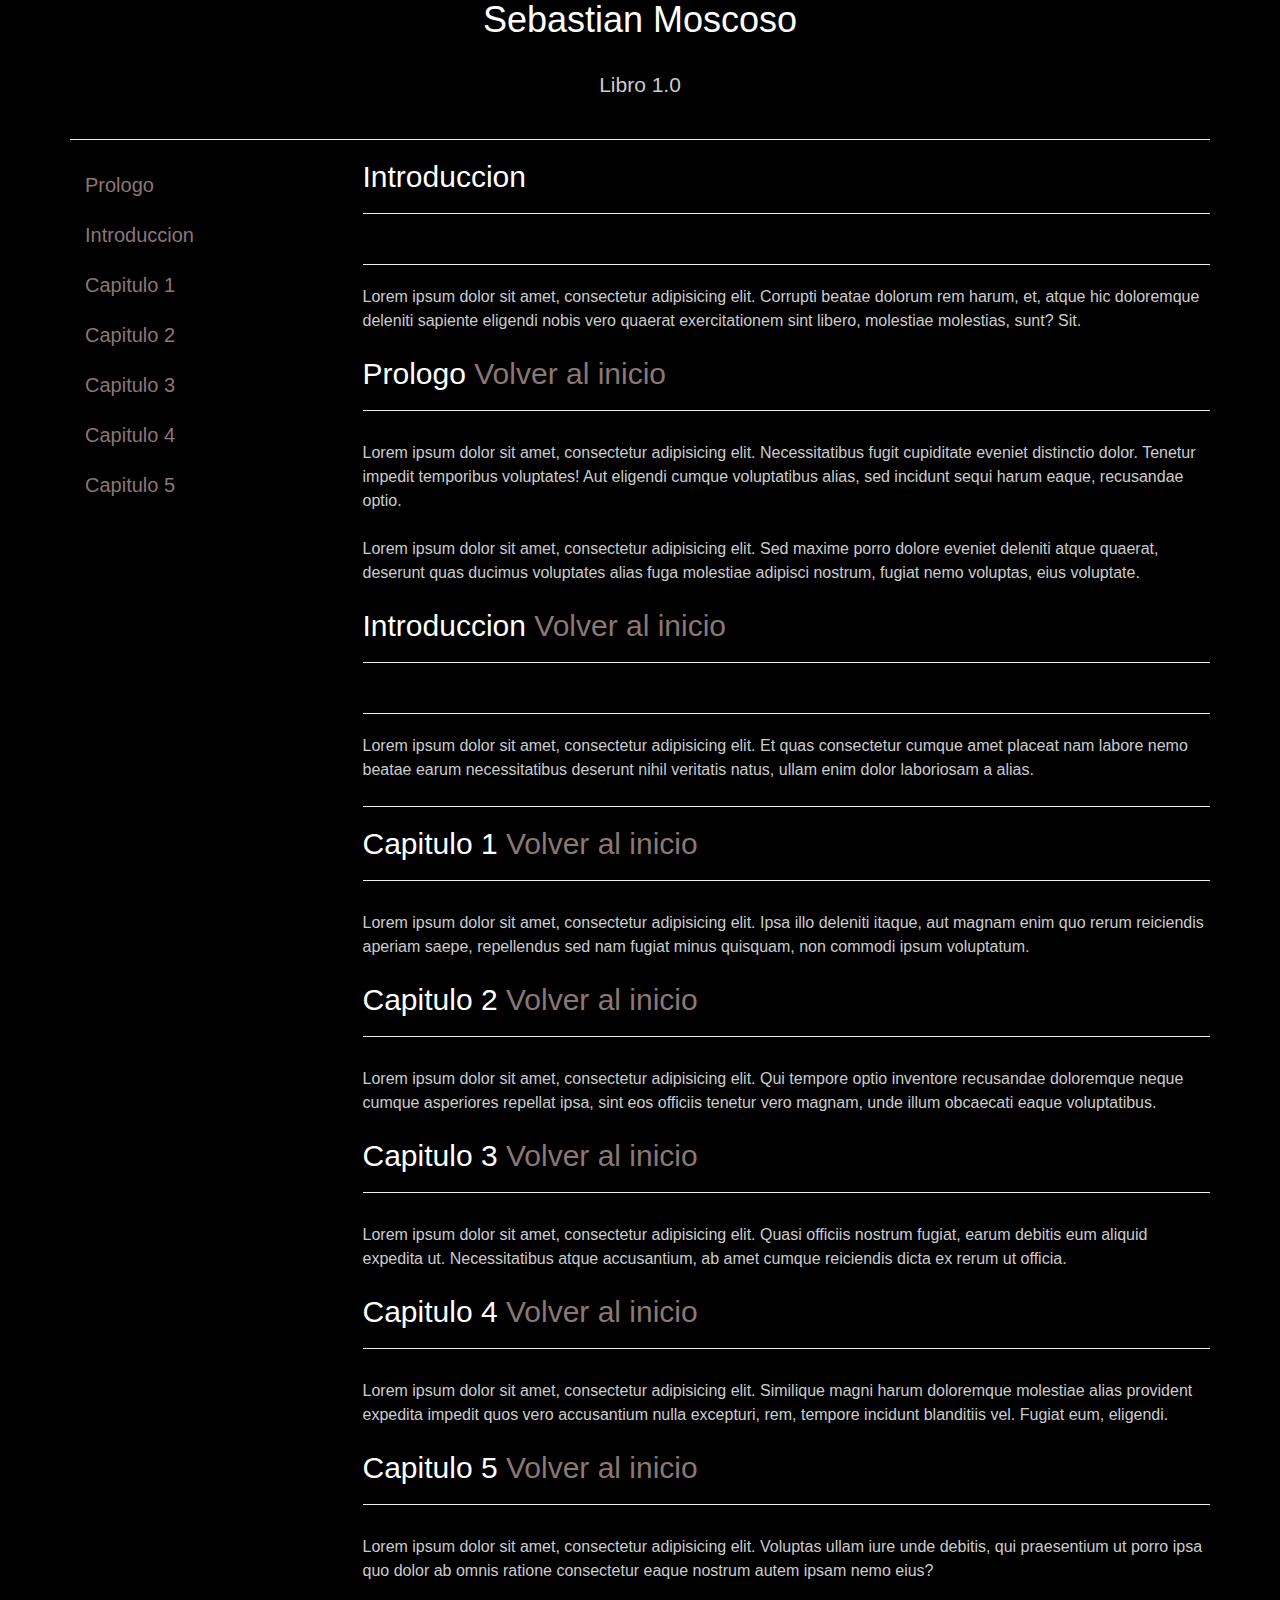
==== book.html @ 5ae40510 "change color" ====
<!DOCTYPE html>
<html lang="en">
<head>
    <meta charset="utf-8">
    <meta http-equiv="X-UA-Compatible" content="IE=edge">
    <meta name="viewport" content="width=device-width, initial-scale=1, maximum-scale=1">
    <meta name="description" content="">
    <meta name="author" content="">
    <meta name="keywords" content="">

    <title>Libro</title>

    <link rel="stylesheet" type="text/css" href="fonts/font-awesome-4.3.0/css/font-awesome.min.css">
    <link rel="stylesheet" type="text/css" href="css/stroke.css">
    <link rel="stylesheet" type="text/css" href="css/bootstrap.css">
    <link rel="stylesheet" type="text/css" href="css/animate.css">
    <link rel="stylesheet" type="text/css" href="css/prettyPhoto.css">
    <link rel="stylesheet" type="text/css" href="css/style.css">

    <link rel="stylesheet" type="text/css" href="js/syntax-highlighter/styles/shCore.css" media="all">
    <link rel="stylesheet" type="text/css" href="js/syntax-highlighter/styles/shThemeRDark.css" media="all">
    <link rel="stylesheet" type="text/css" href="css/custom.css">
</head>

<body>

    <div id="wrapper">

        <div class="container">

            <section id="top" class="section docs-heading">

                <div class="row">
                    <div class="col-md-12">
                        <div class="big-title text-center">
                            <h1>Sebastian Moscoso</h1>
                            <p class="lead">Libro 1.0</p>
                        </div>
                        <!-- end title -->
                    </div>
                    <!-- end 12 -->
                </div>
                <!-- end row -->

                <hr>

            </section>
            <!-- end section -->

            <div class="row">

                <div class="col-md-3">
                    <nav class="docs-sidebar" data-spy="affix" data-offset-top="300" data-offset-bottom="200" role="navigation">
                        <ul class="nav">
                            <li><a href="#line1">Prologo</a></li>
                            <li><a href="#line2">Introduccion</a></li>
                            <li><a href="#line3">Capitulo 1</a></li>
                            <li><a href="#line4">Capitulo 2</a></li>
                            <li><a href="#line5">Capitulo 3</a></li>
                            <li><a href="#line6">Capitulo 4</a></li>
                            <li><a href="#line7">Capitulo 5</a></li>
                        </ul>
                    </nav >
                </div>
                <div class="col-md-9">
                    <section class="welcome">

                        <div class="row">
                            <div class="col-md-12 left-align">
                                <h2 class="dark-text">Introduccion<hr></h2>
                                <div class="row">

                                    <div class="col-md-12 full">
                                        <hr>
                                        <div>
                                            <p>Lorem ipsum dolor sit amet, consectetur adipisicing elit. Corrupti beatae dolorum rem harum, et, atque hic doloremque deleniti sapiente eligendi nobis vero quaerat exercitationem sint libero, molestiae molestias, sunt? Sit.</p>
                                        </div>
                                    </div>

                                </div>
                                <!-- end row -->
                            </div>
                        </div>
                    </section>

                    <section id="line1" class="section">

                        <div class="row">
                            <div class="col-md-12 left-align">
                                <h2 class="dark-text">Prologo <a href="#top">Volver al inicio</a><hr></h2>
                            </div>
                            <!-- end col -->
                        </div>
                        <!-- end row -->

                        <div class="row">
                            <div class="col-md-12">
                                <p>Lorem ipsum dolor sit amet, consectetur adipisicing elit. Necessitatibus fugit cupiditate eveniet distinctio dolor. Tenetur impedit temporibus voluptates! Aut eligendi cumque voluptatibus alias, sed incidunt sequi harum eaque, recusandae optio.</p>
                                <p>Lorem ipsum dolor sit amet, consectetur adipisicing elit. Sed maxime porro dolore eveniet deleniti atque quaerat, deserunt quas ducimus voluptates alias fuga molestiae adipisci nostrum, fugiat nemo voluptas, eius voluptate.</p>
                            </div>
                        <!-- end row -->

                    </section>
                    <!-- end section -->

                    <section id="line2" class="section">

                        <div class="row">
                            <div class="col-md-12 left-align">
                                <h2 class="dark-text">Introduccion <a href="#top">Volver al inicio</a><hr></h2>
                            </div>
                            <!-- end col -->
                        </div>
                        <!-- end row -->

                        <hr>

                        <p>Lorem ipsum dolor sit amet, consectetur adipisicing elit. Et quas consectetur cumque amet placeat nam labore nemo beatae earum necessitatibus deserunt nihil veritatis natus, ullam enim dolor laboriosam a alias.</p>
                        <hr>

                    </section>
                    <!-- end section -->

                    <section id="line3" class="section">

                        <div class="row">
                            <div class="col-md-12 left-align">
                                <h2 class="dark-text">Capitulo 1 <a href="#top">Volver al inicio</a><hr></h2>
                            </div>
                            <!-- end col -->
                        </div>
                        <!-- end row -->

                        <p>Lorem ipsum dolor sit amet, consectetur adipisicing elit. Ipsa illo deleniti itaque, aut magnam enim quo rerum reiciendis aperiam saepe, repellendus sed nam fugiat minus quisquam, non commodi ipsum voluptatum.</p>

                    </section>
                    <!-- end section -->

                    <section id="line4" class="section">

                        <div class="row">
                            <div class="col-md-12 left-align">
                                <h2 class="dark-text">Capitulo 2 <a href="#top">Volver al inicio</a><hr></h2>
                            </div>
                            <!-- end col -->
                        </div>
                        <!-- end row -->

                        <p>Lorem ipsum dolor sit amet, consectetur adipisicing elit. Qui tempore optio inventore recusandae doloremque neque cumque asperiores repellat ipsa, sint eos officiis tenetur vero magnam, unde illum obcaecati eaque voluptatibus.</p>
                        <!-- end row -->

                    </section>
                    <!-- end section -->

                    <section id="line5" class="section">

                        <div class="row">
                            <div class="col-md-12 left-align">
                                <h2 class="dark-text">Capitulo 3 <a href="#top">Volver al inicio</a><hr></h2>
                            </div>
                            <!-- end col -->
                        </div>
                        <!-- end row -->

                        <p>Lorem ipsum dolor sit amet, consectetur adipisicing elit. Quasi officiis nostrum fugiat, earum debitis eum aliquid expedita ut. Necessitatibus atque accusantium, ab amet cumque reiciendis dicta ex rerum ut officia.</p>
                        <!-- end row -->

                    </section>
                    <!-- end section -->

                    <section id="line6" class="section">

                        <div class="row">
                            <div class="col-md-12 left-align">
                                <h2 class="dark-text">Capitulo 4 <a href="#top">Volver al inicio</a><hr></h2>
                            </div>
                            <!-- end col -->
                        </div>
                        <!-- end row -->
                        <p>Lorem ipsum dolor sit amet, consectetur adipisicing elit. Similique magni harum doloremque molestiae alias provident expedita impedit quos vero accusantium nulla excepturi, rem, tempore incidunt blanditiis vel. Fugiat eum, eligendi.</p>

                    </section>
                    <!-- end section -->

                    <section id="line7" class="section">

                        <div class="row">
                            <div class="col-md-12 left-align">
                                <h2 class="dark-text">Capitulo 5 <a href="#top">Volver al inicio</a><hr></h2>
                            </div>
                            <!-- end col -->
                        </div>
                        <!-- end row -->

                        <p>Lorem ipsum dolor sit amet, consectetur adipisicing elit. Voluptas ullam iure unde debitis, qui praesentium ut porro ipsa quo dolor ab omnis ratione consectetur eaque nostrum autem ipsam nemo eius?</p>
                        <!-- end row -->

                    </section>
                    <!-- end section -->
                </div>
                <!-- // end .col -->

            </div>
            <!-- // end .row -->

        </div>
        <!-- // end container -->

    </div>
    <!-- end wrapper -->

    <script src="js/jquery.min.js"></script>
    <script src="js/bootstrap.min.js"></script>
    <script src="js/retina.js"></script>
    <script src="js/jquery.fitvids.js"></script>
    <script src="js/wow.js"></script>
    <script src="js/jquery.prettyPhoto.js"></script>

    <!-- CUSTOM PLUGINS -->
    <script src="js/custom.js"></script>
    <script src="js/main.js"></script>

    <script src="js/syntax-highlighter/scripts/shCore.js"></script>
    <script src="js/syntax-highlighter/scripts/shBrushXml.js"></script>
    <script src="js/syntax-highlighter/scripts/shBrushCss.js"></script>
    <script src="js/syntax-highlighter/scripts/shBrushJScript.js"></script>

</body>

</html>
---- css/style.css ----
@font-face {
  font-family: 'icomoon';
  src: url("../fonts/icomoon/icomoon.eot?srf3rx");
  src: url("../fonts/icomoon/icomoon.eot?srf3rx#iefix") format("embedded-opentype"), url("../fonts/icomoon/icomoon.ttf?srf3rx") format("truetype"), url("../fonts/icomoon/icomoon.woff?srf3rx") format("woff"), url("../fonts/icomoon/icomoon.svg?srf3rx#icomoon") format("svg");
  font-weight: normal;
  font-style: normal;
}
/* =======================================================
*
* 	Template Style 
*	Edit this section
*
* ======================================================= */
body {
  font-family: "Inconsolata", Arial, sans-serif;
  font-weight: 300;
  font-size: 20px;
  line-height: 1.5;
  color: #cccccc;
  background: #000;
  height: 100%;
  position: relative;
}

a {
  color: #8C7676;
  -webkit-transition: 0.5s;
  -o-transition: 0.5s;
  transition: 0.5s;
}
a:hover, a:active, a:focus {
  color: #8C7676;
  outline: none;
}

p {
  margin-bottom: 1.5em;
  font-size: 16px;
}

h1, h2, h3, h4, h5, h6 {
  color: #fff;
  font-family: "Inconsolata", Arial, sans-serif;
  font-weight: 400;
  margin: 0 0 30px 0;
}

::-webkit-selection {
  color: #fff;
  background: #8C7676;
}

::-moz-selection {
  color: #fff;
  background: #8C7676;
}

::selection {
  color: #fff;
  background: #8C7676;
}

.navbar-collapse {
  border: none !important;
}

#fh5co-header {
  position: absolute;
  z-index: 999999;
  width: 100%;
  opacity: 1;
  top: 0;
  float: left;
}
#fh5co-header .navbar {
  padding-bottom: 0;
  margin-bottom: 0;
  display: table;
}
#fh5co-header #navbar {
  display: table-cell;
  vertical-align: middle;
}
#fh5co-header #navbar li {
  width: 16px;
  height: 16px;
  display: block !important;
  margin: 15px 0;
  clear: both;
  -webkit-border-radius: 50%;
  -moz-border-radius: 50%;
  -ms-border-radius: 50%;
  border-radius: 50%;
}
@media screen and (max-width: 768px) {
  #fh5co-header #navbar li {
    margin-left: 10px !important;
  }
}
#fh5co-header #navbar li a {
  font-family: "Inconsolata", Arial, sans-serif;
  background: rgba(255, 255, 255, 0.2);
  position: relative;
  font-size: 16px;
  font-weight: 400;
  margin: 0 auto;
  width: 12px;
  height: 12px !important;
  text-indent: -999999px;
  padding: 0;
  -webkit-border-radius: 50%;
  -moz-border-radius: 50%;
  -ms-border-radius: 50%;
  border-radius: 50%;
}
#fh5co-header #navbar li a span {
  position: relative;
  display: block;
  padding-bottom: 2px;
}
#fh5co-header #navbar li a:hover {
  color: #000;
}
#fh5co-header #navbar li a:hover span:before {
  visibility: visible;
  -webkit-transform: scaleX(1);
  -moz-transform: scaleX(1);
  -ms-transform: scaleX(1);
  -o-transform: scaleX(1);
  transform: scaleX(1);
}
#fh5co-header #navbar li.active {
  width: 16px;
  height: 16px;
  background: #fff;
}
#fh5co-header #navbar li.active a {
  background: #000;
  background: none;
}
@media screen and (max-width: 480px) {
  #fh5co-header #navbar li.active a {
    color: #8C7676;
  }
}
#fh5co-header .navbar-brand {
  float: left;
  display: block;
  font-size: 24px;
  font-weight: 700;
  padding-left: 28px;
  color: #535659;
  text-transform: uppercase;
  letter-spacing: 3px;
  position: relative;
}
#fh5co-header .navbar-brand:after, #fh5co-header .navbar-brand:before {
  content: "";
  position: absolute;
  display: block;
  width: 24px;
  height: 24px;
  left: -12px;
  margin-left: 0px;
  bottom: 16px;
  -webkit-border-radius: 50%;
  -moz-border-radius: 50%;
  -ms-border-radius: 50%;
  border-radius: 50%;
}
#fh5co-header .navbar-brand:before {
  left: 0px;
  background: rgba(140, 118, 118, 0.8);
}
#fh5co-header .navbar-brand > span {
  color: #8C7676;
}
@media screen and (max-width: 992px) {
  #fh5co-header .navbar-brand {
    padding-left: 55px !important;
    padding-right: 0 !important;
  }
  #fh5co-header .navbar-brand:after, #fh5co-header .navbar-brand:before {
    margin-left: 25px;
  }
}
#fh5co-header.navbar-fixed-top {
  position: fixed !important;
  -webkit-box-shadow: 0 0 9px 0 rgba(0, 0, 0, 0.1);
  -moz-box-shadow: 0 0 9px 0 rgba(0, 0, 0, 0.1);
  -ms-box-shadow: 0 0 9px 0 rgba(0, 0, 0, 0.1);
  box-shadow: 0 0 9px 0 rgba(0, 0, 0, 0.1);
  margin-top: 0px;
  top: 0;
}
#fh5co-header.navbar-fixed-top .navbar-brand {
  color: #535659;
}
#fh5co-header.navbar-fixed-top #navbar li a {
  -webkit-transition: 0.3s;
  -o-transition: 0.3s;
  transition: 0.3s;
}
#fh5co-header.navbar-fixed-top #navbar li a:hover {
  color: #8C7676;
}
@media screen and (max-width: 992px) {
  #fh5co-header.navbar-fixed-top #navbar li a {
    font-size: 20px;
  }
}
#fh5co-header.navbar-fixed-top #navbar li.active a {
  color: #8C7676 !important;
}
@media screen and (max-width: 768px) {
  #fh5co-header.navbar-fixed-top #navbar li.active a {
    color: #8C7676 !important;
  }
}
#fh5co-header.navbar-fixed-top #navbar li.active a span:before {
  visibility: visible;
  -webkit-transform: scaleX(1);
  transform: scaleX(1);
  background-color: #8C7676;
}
@media screen and (max-width: 768px) {
  #fh5co-header.navbar-fixed-top #navbar li.active a span:before {
    background-color: transparent;
  }
}
#fh5co-header .navbar-default {
  border: transparent;
  background: transparent;
  margin: 0;
  padding-left: 50px;
  padding-right: 50px;
  -webkit-border-radius: 0px;
  -moz-border-radius: 0px;
  -ms-border-radius: 0px;
  border-radius: 0px;
}
@media screen and (max-width: 768px) {
  #fh5co-header .navbar-default {
    margin-top: 0px;
    padding-right: 0px;
    padding-left: 0px;
  }
}

#fh5co-home {
  background-color: transparent;
  background-size: cover;
  position: relative;
  width: 100%;
  color: #fff;
}
@media screen and (max-width: 480px) {
  #fh5co-home {
    background-position: center center;
    background-attachment: initial;
  }
}
#fh5co-home a {
  color: rgba(255, 255, 255, 0.8) !important;
  text-decoration: underline;
}
#fh5co-home a:hover {
  color: #fff;
  text-decoration: none;
}
#fh5co-home .gradient {
  position: absolute;
  top: 0;
  bottom: 0;
  left: 0;
  right: 0;
  z-index: 2;
  background: rgba(0, 0, 0, 0.3);
}
#fh5co-home, #fh5co-home .text-wrap {
  height: 900px;
}
@media screen and (max-width: 768px) {
  #fh5co-home, #fh5co-home .text-wrap {
    height: 500px;
  }
}
#fh5co-home .text-wrap {
  display: table;
  width: 100%;
  position: relative;
  z-index: 4;
}
#fh5co-home .text-inner {
  display: table-cell;
  vertical-align: middle;
}
#fh5co-home .text-inner h1 {
  font-size: 60px;
  color: white;
  margin: 0 0 30px 0;
  font-weight: 700;
  line-height: 58px;
}
#fh5co-home .text-inner h1 span {
  color: #8C7676;
}
@media screen and (max-width: 768px) {
  #fh5co-home .text-inner h1 {
    font-size: 40px;
  }
}
#fh5co-home .text-inner h2 {
  font-size: 20px;
  line-height: 30px;
  font-weight: 300;
  color: rgba(255, 255, 255, 0.8);
  margin: 0 0 60px 0;
}

#fh5co-services,
#fh5co-explore,
#fh5co-team,
#fh5co-footer,
#fh5co-work,
#fh5co-counters,
#fh5co-pricing {
  padding: 8em 0;
}
@media screen and (max-width: 768px) {
  #fh5co-services,
  #fh5co-explore,
  #fh5co-team,
  #fh5co-footer,
  #fh5co-work,
  #fh5co-counters,
  #fh5co-pricing {
    padding: 3em 0;
  }
}

#fh5co-services {
  padding-bottom: 0;
}

.fh5co-explore {
  padding-bottom: 40px;
}

.fh5co-project .project-grid {
  width: 100%;
  height: 800px;
  background-size: cover;
  background-position: center center;
  position: relative;
  margin-bottom: 30px;
  display: table;
}
@media screen and (max-width: 768px) {
  .fh5co-project .project-grid {
    height: 400px;
  }
}
.fh5co-project .project-grid .desc {
  position: relative;
  display: table-cell;
  vertical-align: middle;
  width: 100%;
  height: 250px;
  background: rgba(0, 0, 0, 0.5);
  opacity: 0;
  -webkit-transition: 0.3s;
  -o-transition: 0.3s;
  transition: 0.3s;
}
@media screen and (max-width: 768px) {
  .fh5co-project .project-grid .desc {
    opacity: 1;
  }
}
.fh5co-project .project-grid .desc h3 {
  margin-bottom: 10px;
}
.fh5co-project .project-grid .desc h3 a {
  color: #fff;
}
.fh5co-project .project-grid .desc h3 a:hover, .fh5co-project .project-grid .desc h3 a:focus {
  text-decoration: none;
}
.fh5co-project .project-grid .desc span {
  font-size: 12px;
  text-transform: uppercase;
  color: rgba(255, 255, 255, 0.6);
  letter-spacing: 2px;
}
.fh5co-project .project-grid .desc p {
  padding: 0;
}
.fh5co-project .project-grid .desc p a {
  padding: 0;
  color: #fff;
}
.fh5co-project .project-grid .desc p a:hover, .fh5co-project .project-grid .desc p a:focus {
  text-decoration: none;
}
.fh5co-project .project-grid:hover .desc {
  opacity: 1;
}

.getting-started {
  background: #8C7676;
  display: -webkit-box;
  display: -moz-box;
  display: -ms-flexbox;
  display: -webkit-flex;
  display: flex;
  flex-wrap: wrap;
  -webkit-flex-wrap: wrap;
  -moz-flex-wrap: wrap;
}
.getting-started .getting-grid {
  background-size: cover;
  background-position: center center;
  position: relative;
  width: 100%;
  display: table;
}
.getting-started .getting-grid .desc {
  width: 50%;
  display: table-cell;
  vertical-align: middle;
  height: 400px;
  padding: 0 3em;
}
.getting-started h2 {
  color: #fff;
  margin-bottom: 10px;
}
.getting-started p {
  color: rgba(255, 255, 255, 0.8);
}

#fh5co-pricing .price-box {
  border: 2px solid rgba(255, 255, 255, 0.1);
  text-align: center;
  padding: 30px;
  -webkit-border-radius: 5px;
  -moz-border-radius: 5px;
  -ms-border-radius: 5px;
  border-radius: 5px;
  margin-bottom: 40px;
  position: relative;
}
#fh5co-pricing .price-box.popular {
  border: 2px solid #8C7676;
}
#fh5co-pricing .price-box.popular .popular-text {
  top: 0;
  left: 50%;
  margin-left: -65px;
  margin-top: -2em;
  position: absolute;
  padding: 4px 20px;
  background: #8C7676;
  color: #fff;
  -webkit-border-radius: 4px;
  -moz-border-radius: 4px;
  -ms-border-radius: 4px;
  border-radius: 4px;
}
#fh5co-pricing .price-box.popular .popular-text:after {
  content: "";
  position: absolute;
  top: 100%;
  left: 50%;
  margin-left: -10px;
  border-top: 10px solid black;
  border-top-color: #8C7676;
  border-left: 10px solid transparent;
  border-right: 10px solid transparent;
}
#fh5co-pricing .price-box hr {
  border: 1px solid #1a1a1a;
}
#fh5co-pricing .pricing-plan {
  margin: 0;
  padding: 0;
  font-size: 15px;
  letter-spacing: 2px;
  text-transform: uppercase;
  font-weight: 700;
}
#fh5co-pricing .price {
  font-size: 50px;
  color: #fff;
}
#fh5co-pricing .price .currency {
  font-size: 20px;
  top: -1.2em;
}
#fh5co-pricing .price small {
  font-size: 16px;
}
#fh5co-pricing .pricing-info {
  padding: 0;
  margin: 0 0 30px 0;
}
#fh5co-pricing .pricing-info li {
  padding: 0;
  margin: 0;
  list-style: none;
  text-align: center;
}

.core-features {
  display: -webkit-box;
  display: -moz-box;
  display: -ms-flexbox;
  display: -webkit-flex;
  display: flex;
  flex-wrap: wrap;
  -webkit-flex-wrap: wrap;
  -moz-flex-wrap: wrap;
  width: 100%;
}
.core-features .grid2 {
  width: 50%;
  background-size: cover;
  background-position: center center;
  position: relative;
}
@media screen and (max-width: 768px) {
  .core-features .grid2 {
    width: 100%;
  }
}
.core-features .grid2 .core-f {
  padding: 40px;
}
.core-features .grid2 .core-f h3 {
  margin-bottom: 10px;
}
.core-features .grid2 .core-f .core {
  margin-bottom: 2em;
}
.core-features .grid2 .core-f .core i {
  float: left;
  color: #8C7676;
  font-size: 28px;
}
.core-features .grid2 .core-f .core .fh5co-post {
  padding-left: 50px;
}

.fh5co-counters {
  padding: 3em 0;
  background-size: cover;
  background-attachment: fixed;
  background-position: center center;
}
.fh5co-counters .counter-wrap {
  border: 1px solid red !important;
}
.fh5co-counters .fh5co-counter {
  font-size: 30px;
  display: block;
  color: white;
  font-family: "Inconsolata", Arial, sans-serif;
  width: 100%;
  font-weight: 400;
  margin-bottom: .3em;
}
.fh5co-counters .fh5co-counter-label {
  color: rgba(255, 255, 255, 0.5);
  text-transform: uppercase;
  font-size: 12px;
  letter-spacing: 2px;
  margin-bottom: 2em;
  display: block;
}

#fh5co-team .team-box {
  position: relative;
  padding: 30px;
  float: left;
  width: 100%;
  -webkit-box-shadow: 0px 2px 10px -1px rgba(0, 0, 0, 0.19);
  -moz-box-shadow: 0px 2px 10px -1px rgba(0, 0, 0, 0.19);
  -ms-box-shadow: 0px 2px 10px -1px rgba(0, 0, 0, 0.19);
  -o-box-shadow: 0px 2px 10px -1px rgba(0, 0, 0, 0.19);
  box-shadow: 0px 2px 10px -1px rgba(0, 0, 0, 0.19);
  -webkit-border-radius: 5px;
  -moz-border-radius: 5px;
  -ms-border-radius: 5px;
  border-radius: 5px;
}
@media screen and (max-width: 992px) {
  #fh5co-team .team-box {
    margin-bottom: 110px;
  }
}
#fh5co-team .team-box .user {
  margin: 0 auto;
  margin-bottom: 20px;
  width: 80%;
}
#fh5co-team .team-box .user img {
  width: 80%;
  -webkit-border-radius: 50%;
  -moz-border-radius: 50%;
  -ms-border-radius: 50%;
  border-radius: 50%;
}
#fh5co-team .team-box h3 {
  margin-bottom: 10px;
  font-weight: 700;
}
#fh5co-team .team-box .position {
  font-size: 16px;
  color: #8f989f;
  display: block;
  margin-bottom: 30px;
}
#fh5co-team .team-box .social-media {
  margin: 0;
  padding: 0;
}
#fh5co-team .team-box .social-media li {
  display: inline-block;
  margin: 0;
  padding: 0;
  font-size: 24px;
  margin-right: 10px;
}
#fh5co-team .team-box .social-media li a {
  color: rgba(255, 255, 255, 0.8);
}
#fh5co-team .team-box .social-media li a:hover, #fh5co-team .team-box .social-media li a:focus, #fh5co-team .team-box .social-media li a:active {
  text-decoration: none;
  color: #8C7676 !important;
}

.section-heading {
  float: left;
  width: 100%;
  padding-bottom: 50px;
  margin-bottom: 0px;
}
.section-heading h2 {
  margin: 0 0 20px 0;
  font-size: 40px;
  font-weight: 400;
  position: relative;
  padding-bottom: 10px;
  line-height: 1.5;
}
@media screen and (max-width: 768px) {
  .section-heading h2 {
    font-size: 28px;
  }
}
.section-heading h3 {
  font-size: 18px;
  font-weight: 400;
  line-height: 1.5;
  position: relative;
  display: block;
  padding-bottom: 30px;
}
@media screen and (max-width: 768px) {
  .section-heading h3 {
    font-size: 16px !important;
    line-height: 28px;
  }
}

#fh5co-footer {
  color: rgba(255, 255, 255, 0.6);
}
#fh5co-footer a {
  color: rgba(255, 255, 255, 0.6);
}
#fh5co-footer a:hover {
  color: #fff !important;
  text-decoration: underline;
}
#fh5co-footer .section-title {
  font-size: 22px;
  color: #fff;
  position: relative;
  padding-bottom: 20px;
}
#fh5co-footer .copy-right {
  position: relative;
  padding-top: 20px;
  margin-top: 40px;
}
#fh5co-footer .copy-right > a {
  color: rgba(255, 255, 255, 0.6);
}
#fh5co-footer .contact-info {
  margin: 0 0 60px 0;
  padding: 0;
}
#fh5co-footer .contact-info li {
  font-size: 16px;
  list-style: none;
  margin: 0 0 20px 0;
  position: relative;
  padding-left: 40px;
}
#fh5co-footer .contact-info li i {
  position: absolute;
  top: 0;
  left: 0;
  font-size: 22px;
  color: #8C7676;
}
#fh5co-footer .social-media {
  margin: 0 0 30px 0;
  padding: 0;
}
#fh5co-footer .social-media li {
  display: inline-block;
  margin: 0;
  padding: 0;
  font-size: 24px;
  margin-right: 10px;
}
#fh5co-footer .social-media li a {
  color: #8C7676;
}
#fh5co-footer .social-media li a:hover, #fh5co-footer .social-media li a:focus, #fh5co-footer .social-media li a:active {
  text-decoration: none;
}
#fh5co-footer .contact-form .form-group input[type="name"],
#fh5co-footer .contact-form .form-group input[type="text"],
#fh5co-footer .contact-form .form-group input[type="email"],
#fh5co-footer .contact-form .form-group textarea {
  font-size: 16px;
}
#fh5co-footer .contact-form .form-group input[type="name"]::-webkit-input-placeholder,
#fh5co-footer .contact-form .form-group input[type="text"]::-webkit-input-placeholder,
#fh5co-footer .contact-form .form-group input[type="email"]::-webkit-input-placeholder,
#fh5co-footer .contact-form .form-group textarea::-webkit-input-placeholder {
  color: rgba(255, 255, 255, 0.5);
}
#fh5co-footer .contact-form .form-group input[type="name"]:-moz-placeholder,
#fh5co-footer .contact-form .form-group input[type="text"]:-moz-placeholder,
#fh5co-footer .contact-form .form-group input[type="email"]:-moz-placeholder,
#fh5co-footer .contact-form .form-group textarea:-moz-placeholder {
  /* Firefox 18- */
  color: rgba(255, 255, 255, 0.5);
}
#fh5co-footer .contact-form .form-group input[type="name"]::-moz-placeholder,
#fh5co-footer .contact-form .form-group input[type="text"]::-moz-placeholder,
#fh5co-footer .contact-form .form-group input[type="email"]::-moz-placeholder,
#fh5co-footer .contact-form .form-group textarea::-moz-placeholder {
  /* Firefox 19+ */
  color: rgba(255, 255, 255, 0.5);
}
#fh5co-footer .contact-form .form-group input[type="name"]:-ms-input-placeholder,
#fh5co-footer .contact-form .form-group input[type="text"]:-ms-input-placeholder,
#fh5co-footer .contact-form .form-group input[type="email"]:-ms-input-placeholder,
#fh5co-footer .contact-form .form-group textarea:-ms-input-placeholder {
  color: rgba(255, 255, 255, 0.5);
}
#fh5co-footer .contact-form .form-group input {
  color: #fff;
  background: transparent;
  border: none;
  background: rgba(255, 255, 255, 0.1);
  box-shadow: none;
}
#fh5co-footer .contact-form .form-group textarea {
  color: #fff;
  background: transparent;
  border: none;
  background: rgba(255, 255, 255, 0.1);
  box-shadow: none;
}
#fh5co-footer #btn-submit {
  color: rgba(255, 255, 255, 0.9) !important;
  background: #8C7676 !important;
}

.btn {
  -webkit-transition: 0.3s;
  -o-transition: 0.3s;
  transition: 0.3s;
}

.btn {
  text-transform: uppercase;
  letter-spacing: 2px;
  -webkit-transition: 0.3s;
  -o-transition: 0.3s;
  transition: 0.3s;
}
.btn.btn-primary {
  background: #8C7676;
  color: #fff;
  border: none !important;
  border: 2px solid transparent !important;
}
.btn.btn-primary:hover, .btn.btn-primary:active, .btn.btn-primary:focus {
  box-shadow: none;
  background: #8C7676;
}
.btn:hover, .btn:active, .btn:focus {
  background: #393e46 !important;
  color: #fff;
  outline: none !important;
}
.btn.btn-default:hover, .btn.btn-default:focus, .btn.btn-default:active {
  border-color: transparent;
}

.social {
  padding: 0;
  margin: 0;
  display: inline-block;
  position: relative;
  width: 100%;
}
.social li {
  list-style: none;
  padding: 0;
  margin: 0;
  display: inline-block;
}
.social li a {
  font-size: 16px;
  display: table;
  width: 40px;
  height: 40px;
  margin: 0 4px;
}
.social li a i {
  display: table-cell;
  vertical-align: middle;
}
.social li a:hover, .social li a:active, .social li a:focus {
  text-decoration: none;
  border-bottom: none;
}
.social li a.social-box {
  background: #8C7676;
  color: #fff;
}
.social li a.social-circle {
  background: #8C7676;
  color: #fff;
  -webkit-border-radius: 50%;
  -moz-border-radius: 50%;
  -ms-border-radius: 50%;
  border-radius: 50%;
}
.social li a:hover {
  background: #393e46 !important;
}
.social.social-box a {
  background: #8C7676;
  color: #fff;
}
.social.social-circle a {
  background: #8C7676;
  color: #fff;
  -webkit-border-radius: 50%;
  -moz-border-radius: 50%;
  -ms-border-radius: 50%;
  border-radius: 50%;
}

.mfp-with-zoom .mfp-container,
.mfp-with-zoom.mfp-bg {
  opacity: 0;
  -webkit-backface-visibility: hidden;
  /* ideally, transition speed should match zoom duration */
  -webkit-transition: all 0.3s ease-out;
  -moz-transition: all 0.3s ease-out;
  -o-transition: all 0.3s ease-out;
  transition: all 0.3s ease-out;
}

.mfp-with-zoom.mfp-ready .mfp-container {
  opacity: 1;
}

.mfp-with-zoom.mfp-ready.mfp-bg {
  opacity: 0.8;
}

.mfp-with-zoom.mfp-removing .mfp-container,
.mfp-with-zoom.mfp-removing.mfp-bg {
  opacity: 0;
}

.js .to-animate,
.js .to-animate-2,
.js .to-animate-3,
.js .single-animate {
  opacity: 0;
}

@media screen and (max-width: 480px) {
  .col-xxs-12 {
    float: none;
    width: 100%;
  }
}

.row-bottom-padded-lg {
  padding-bottom: 7em;
}
@media screen and (max-width: 768px) {
  .row-bottom-padded-lg {
    padding-bottom: 2em;
  }
}

.row-bottom-padded-md {
  padding-bottom: 4em;
}
@media screen and (max-width: 768px) {
  .row-bottom-padded-md {
    padding-bottom: 2em;
  }
}

.row-bottom-padded-sm {
  padding-bottom: 2em;
}
@media screen and (max-width: 768px) {
  .row-bottom-padded-sm {
    padding-bottom: 2em;
  }
}

.fh5co-animated {
  -webkit-animation-duration: .3s;
  animation-duration: .3s;
  -webkit-animation-fill-mode: both;
  animation-fill-mode: both;
}

/*# sourceMappingURL=style.css.map */
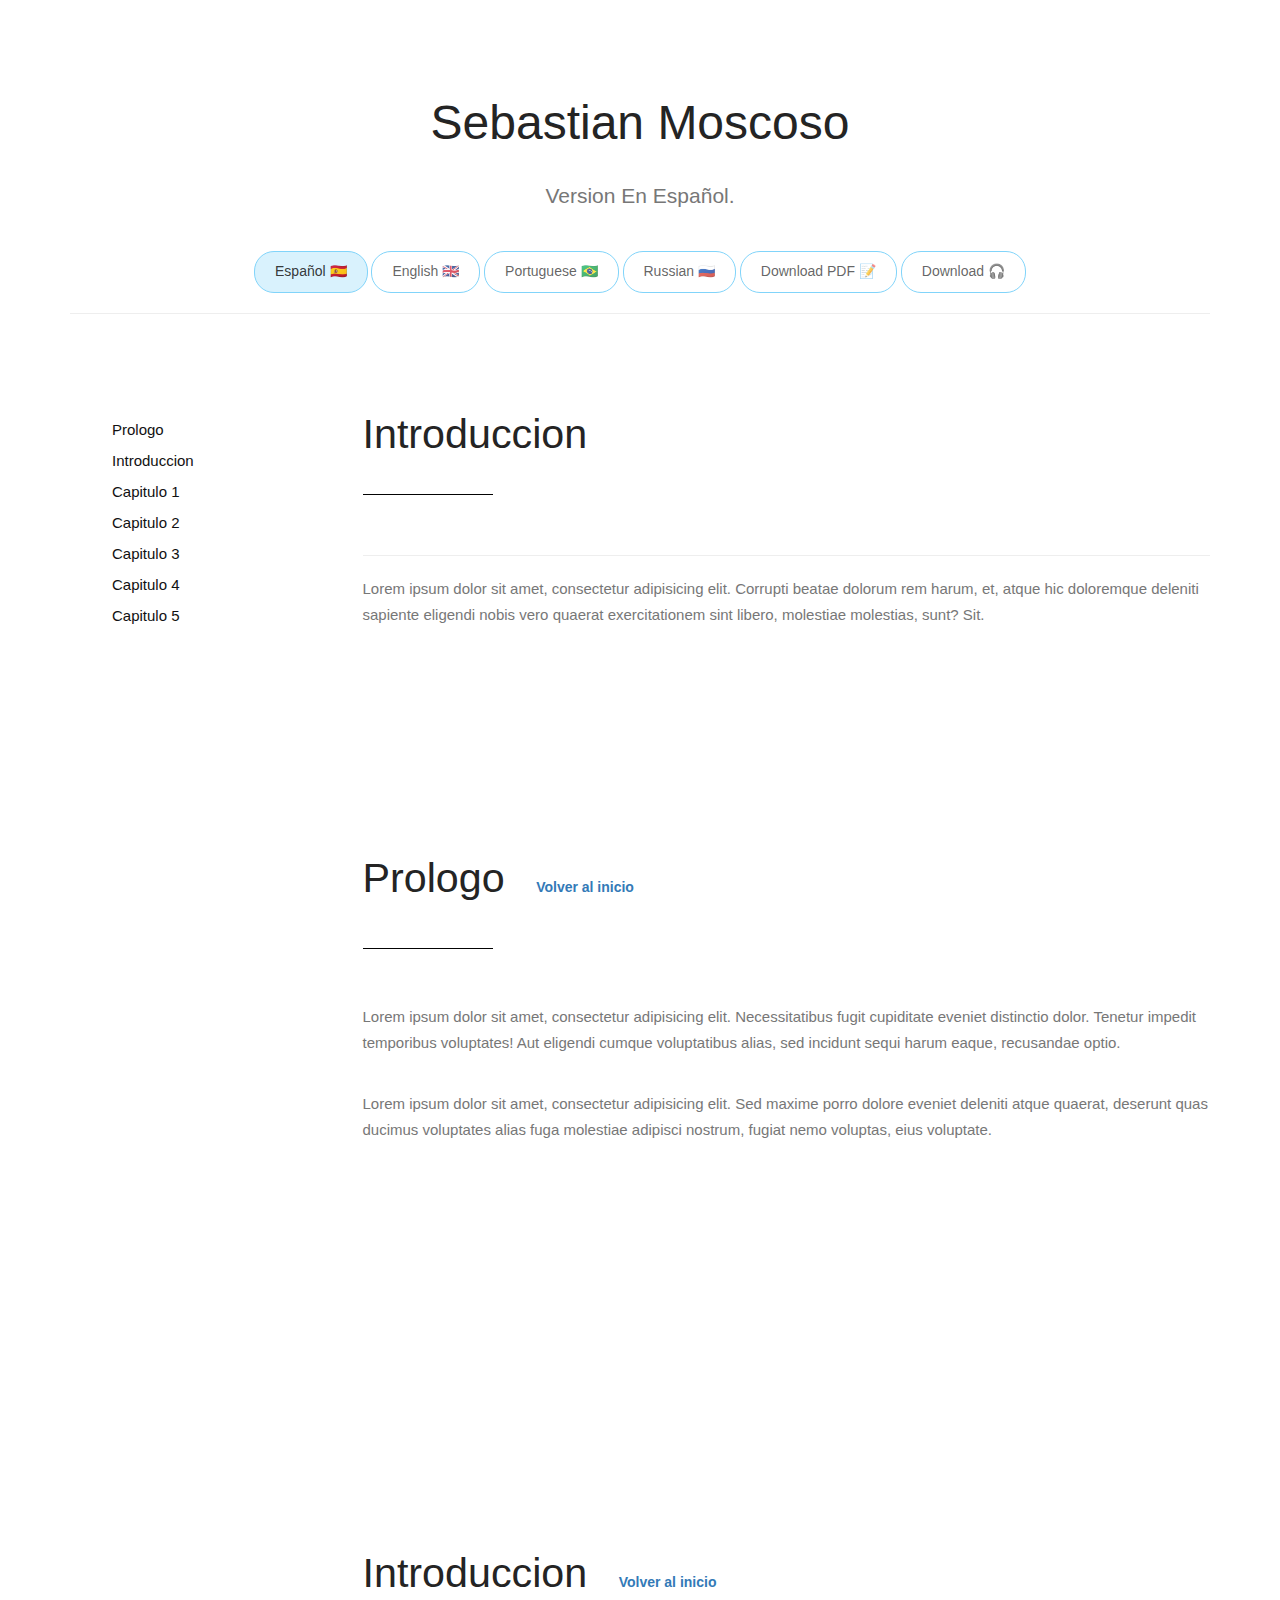
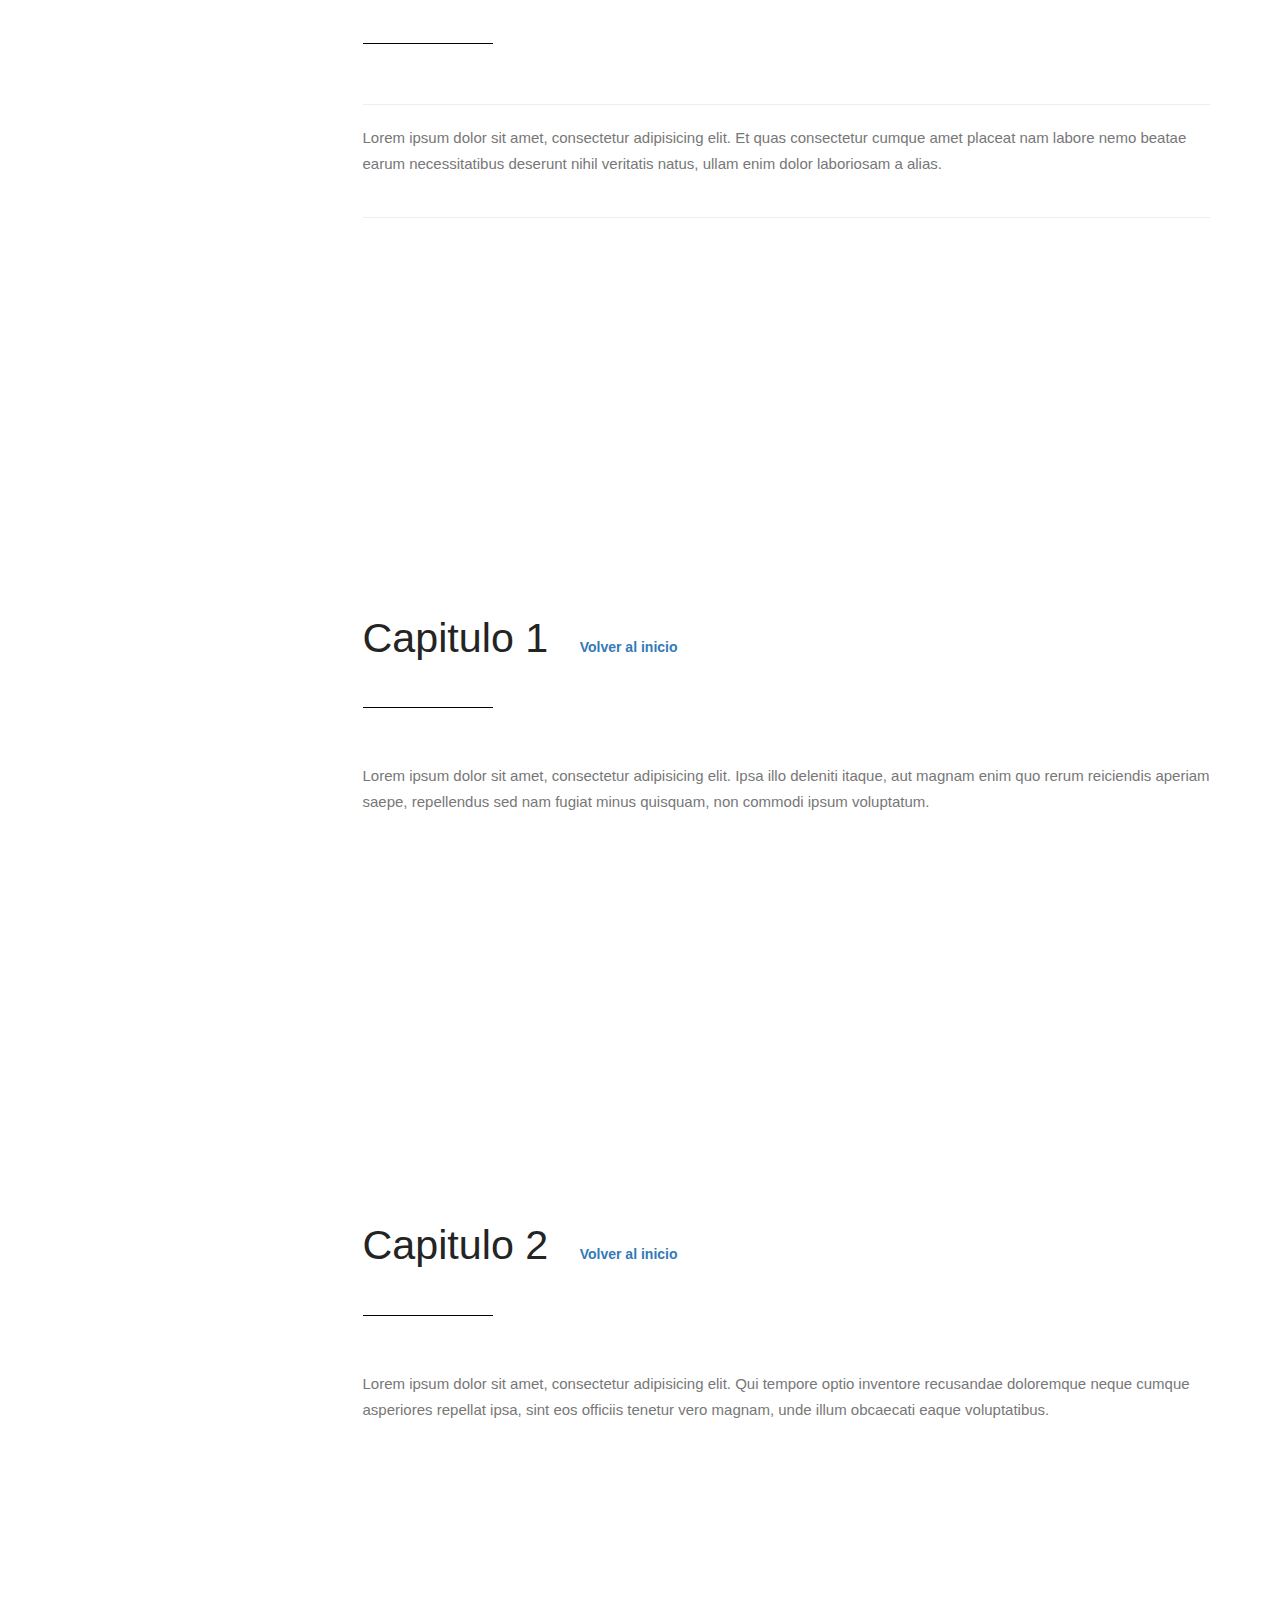
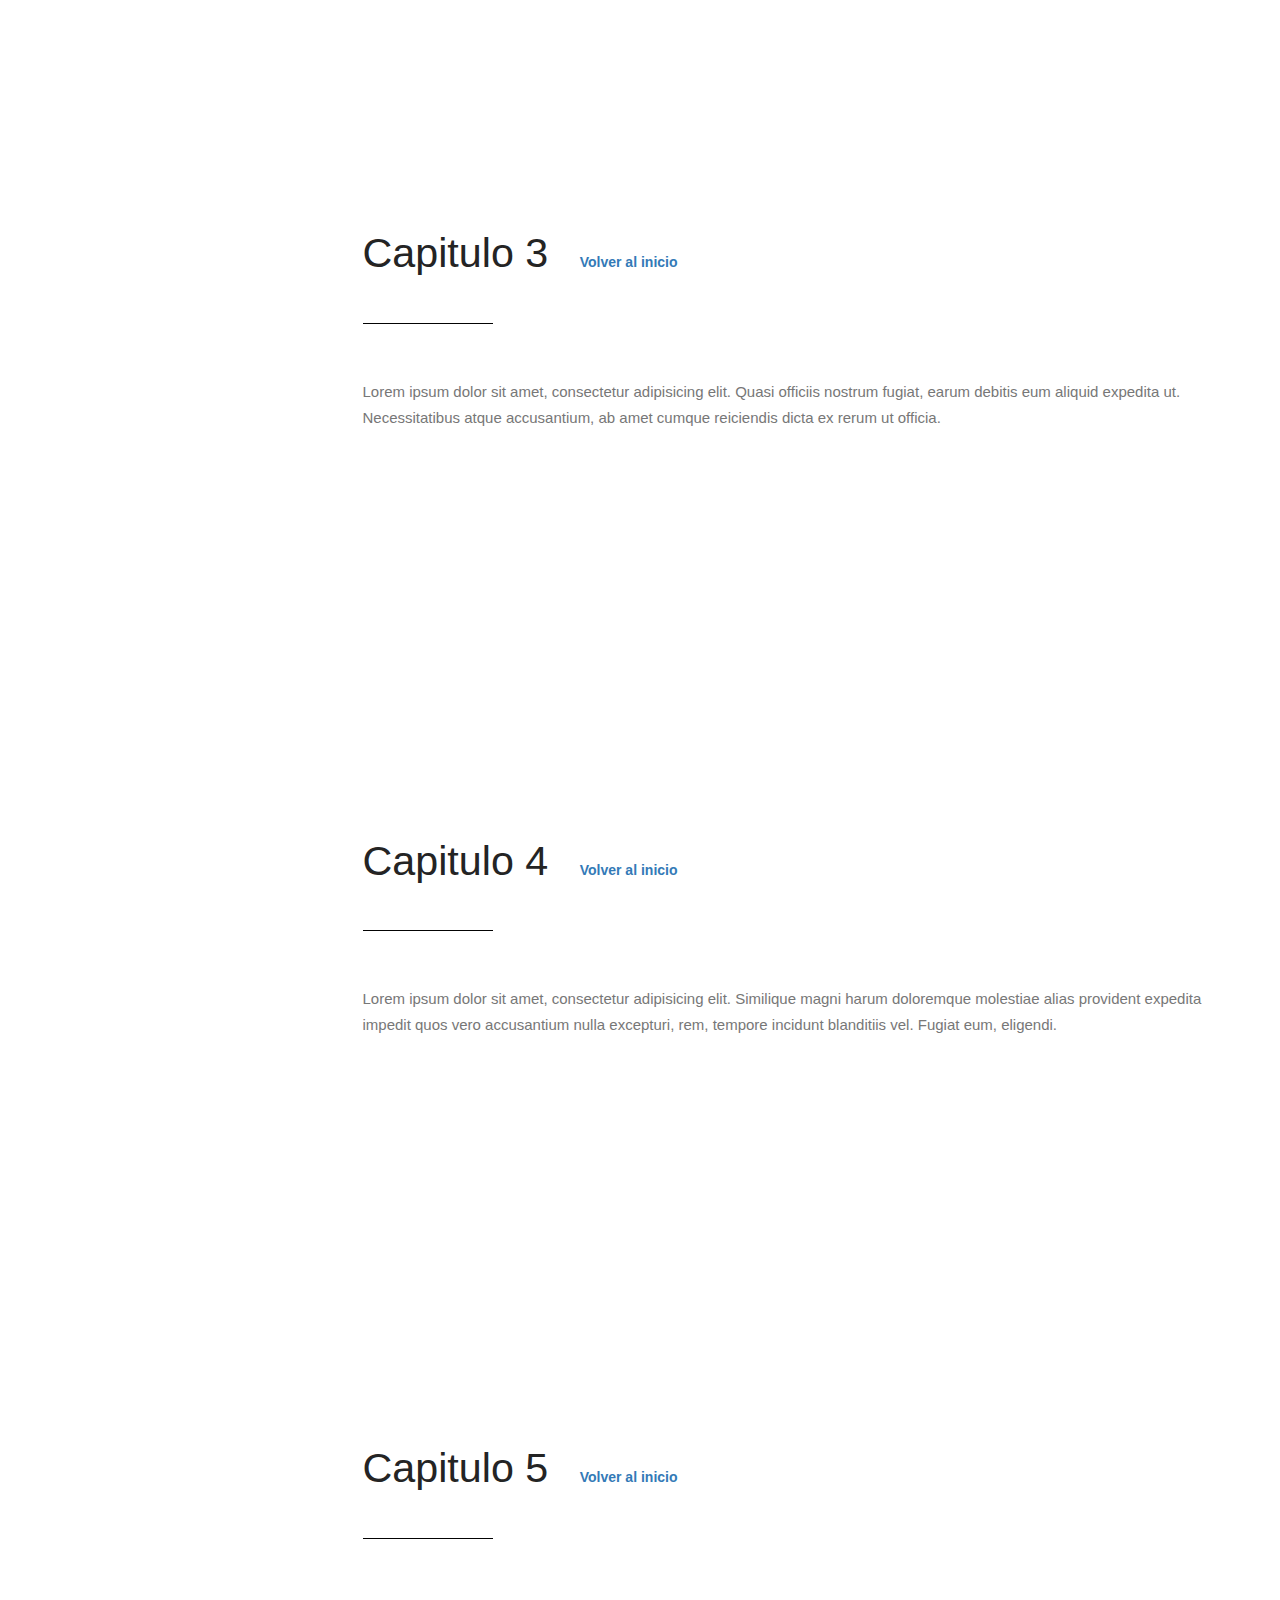
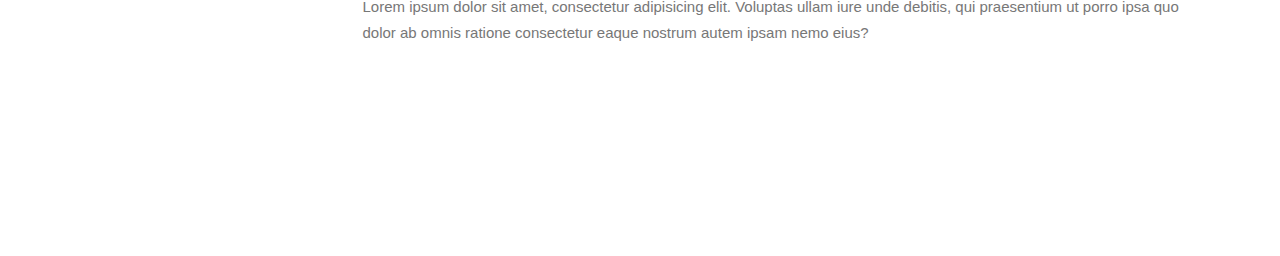
==== commit f652e8b2: "active tab" ====
--- a/book.html
+++ b/book.html
@@ -34,7 +34,13 @@
                     <div class="col-md-12">
                         <div class="big-title text-center">
                             <h1>Sebastian Moscoso</h1>
-                            <p class="lead">Libro 1.0</p>
+                            <p class="lead">Version en Español.</p>
+                            <a class="btn btn-book active-lang" href="book.html">Español 🇪🇸</a>
+                            <a class="btn btn-book" href="book_en.html">English 🇬🇧</a>
+                            <a class="btn btn-book" href="book_pt.html">Portuguese 🇧🇷</a>
+                            <a class="btn btn-book" href="book_ru.html">Russian 🇷🇺</a>
+                            <a class="btn btn-book" href="#">Download PDF 📝</a>
+                            <a class="btn btn-book" href="#">Download 🎧</a>
                         </div>
                         <!-- end title -->
                     </div>
--- a/css/style.css
+++ b/css/style.css
@@ -1,947 +1,356 @@
-@font-face {
-  font-family: 'icomoon';
-  src: url("../fonts/icomoon/icomoon.eot?srf3rx");
-  src: url("../fonts/icomoon/icomoon.eot?srf3rx#iefix") format("embedded-opentype"), url("../fonts/icomoon/icomoon.ttf?srf3rx") format("truetype"), url("../fonts/icomoon/icomoon.woff?srf3rx") format("woff"), url("../fonts/icomoon/icomoon.svg?srf3rx#icomoon") format("svg");
-  font-weight: normal;
-  font-style: normal;
-}
-/* =======================================================
-*
-* 	Template Style 
-*	Edit this section
-*
-* ======================================================= */
+@import url(http://fonts.googleapis.com/css?family=Lato:400,100,100italic,300,300italic,400italic,700,700italic,900,900italic);
+/* ----------------------------------------------------
+    SKELETON    
+------------------------------------------------------- */
+
 body {
-  font-family: "Inconsolata", Arial, sans-serif;
-  font-weight: 300;
-  font-size: 20px;
-  line-height: 1.5;
-  color: #cccccc;
-  background: #000;
-  height: 100%;
-  position: relative;
-}
-
+    background: #fff;
+    color: #777777;
+    font-size: 14px;
+    line-height: 31px;
+    letter-spacing: 0;
+    font-weight: 400;
+    padding: 0;
+}
+
+h1,
+h2,
+h3,
+h4,
+h5,
+h6 {
+    letter-spacing: 0px;
+    font-weight: normal;
+    position: relative;
+    padding: 0 0 10px 0;
+    font-weight: normal;
+    line-height: 1.8;
+    color: #242424;
+}
+
+h1 {
+    font-size: 22px;
+}
+
+h2 {
+    font-size: 20px;
+}
+
+h3 {
+    font-size: 18px;
+}
+
+h4 {
+    font-size: 21px;
+}
+
+h5 {
+    font-size: 14px;
+}
+
+h6 {
+    font-size: 14px;
+}
+
+h1 a,
+h2 a,
+h3 a,
+h4 a,
+h5 a,
+h6 a {
+    text-decoration: none !important;
+}
+
+p {
+    font-size: 15px;
+    font-weight: 400;
+    line-height: 26px;
+    letter-spacing: 0;
+    margin-top: 15px;
+}
+
+img.aligncenter {
+    display: block;
+    text-align: center;
+    display: block;
+    margin: 0 auto 20px auto;
+    padding: 0px;
+    border: 0px;
+    background: none;
+}
+
+ul {
+    padding: 0;
+    list-style: none;
+}
+
+ol li ul li {
+    padding-left: 20px;
+}
+
+img.alignleft {
+    float: left;
+    margin: 6px 20px 6px 0;
+    display: inline;
+    border: 0px;
+    background: none;
+    padding: 0;
+    display: block;
+}
+
+img.alignright {
+    padding: 0;
+    float: right;
+    margin: 6px 0 6px 20px;
+    border: 0px;
+    display: block;
+    background: none;
+}
+
+blockquote {
+    font-size: 16px;
+    line-height: 32px;
+    font-family: 'Droid Serif', Georgia, "Times New Roman", serif;
+    font-weight: normal;
+    font-style: italic;
+    position: relative;
+    width: auto;
+}
+
+blockquote small {
+    display: block;
+    margin-top: 20px;
+}
+
+pre {
+    line-height: 18px;
+    margin-bottom: 18px;
+}
+
+.btn,
 a {
-  color: #8C7676;
-  -webkit-transition: 0.5s;
-  -o-transition: 0.5s;
-  transition: 0.5s;
-}
-a:hover, a:active, a:focus {
-  color: #8C7676;
-  outline: none;
+    outline: 0 !important;
+    text-decoration: none !important;
+}
+
+ins {
+    text-decoration: none;
+}
+
+sup {
+    bottom: 1ex;
+}
+
+sub {
+    top: .5ex;
 }
 
 p {
-  margin-bottom: 1.5em;
-  font-size: 16px;
-}
-
-h1, h2, h3, h4, h5, h6 {
-  color: #fff;
-  font-family: "Inconsolata", Arial, sans-serif;
-  font-weight: 400;
-  margin: 0 0 30px 0;
-}
-
-::-webkit-selection {
-  color: #fff;
-  background: #8C7676;
-}
-
-::-moz-selection {
-  color: #fff;
-  background: #8C7676;
-}
-
-::selection {
-  color: #fff;
-  background: #8C7676;
-}
-
-.navbar-collapse {
-  border: none !important;
-}
-
-#fh5co-header {
-  position: absolute;
-  z-index: 999999;
-  width: 100%;
-  opacity: 1;
-  top: 0;
-  float: left;
-}
-#fh5co-header .navbar {
-  padding-bottom: 0;
-  margin-bottom: 0;
-  display: table;
-}
-#fh5co-header #navbar {
-  display: table-cell;
-  vertical-align: middle;
-}
-#fh5co-header #navbar li {
-  width: 16px;
-  height: 16px;
-  display: block !important;
-  margin: 15px 0;
-  clear: both;
-  -webkit-border-radius: 50%;
-  -moz-border-radius: 50%;
-  -ms-border-radius: 50%;
-  border-radius: 50%;
-}
-@media screen and (max-width: 768px) {
-  #fh5co-header #navbar li {
-    margin-left: 10px !important;
-  }
-}
-#fh5co-header #navbar li a {
-  font-family: "Inconsolata", Arial, sans-serif;
-  background: rgba(255, 255, 255, 0.2);
-  position: relative;
-  font-size: 16px;
-  font-weight: 400;
-  margin: 0 auto;
-  width: 12px;
-  height: 12px !important;
-  text-indent: -999999px;
-  padding: 0;
-  -webkit-border-radius: 50%;
-  -moz-border-radius: 50%;
-  -ms-border-radius: 50%;
-  border-radius: 50%;
-}
-#fh5co-header #navbar li a span {
-  position: relative;
-  display: block;
-  padding-bottom: 2px;
-}
-#fh5co-header #navbar li a:hover {
-  color: #000;
-}
-#fh5co-header #navbar li a:hover span:before {
-  visibility: visible;
-  -webkit-transform: scaleX(1);
-  -moz-transform: scaleX(1);
-  -ms-transform: scaleX(1);
-  -o-transform: scaleX(1);
-  transform: scaleX(1);
-}
-#fh5co-header #navbar li.active {
-  width: 16px;
-  height: 16px;
-  background: #fff;
-}
-#fh5co-header #navbar li.active a {
-  background: #000;
-  background: none;
-}
-@media screen and (max-width: 480px) {
-  #fh5co-header #navbar li.active a {
-    color: #8C7676;
-  }
-}
-#fh5co-header .navbar-brand {
-  float: left;
-  display: block;
-  font-size: 24px;
-  font-weight: 700;
-  padding-left: 28px;
-  color: #535659;
-  text-transform: uppercase;
-  letter-spacing: 3px;
-  position: relative;
-}
-#fh5co-header .navbar-brand:after, #fh5co-header .navbar-brand:before {
-  content: "";
-  position: absolute;
-  display: block;
-  width: 24px;
-  height: 24px;
-  left: -12px;
-  margin-left: 0px;
-  bottom: 16px;
-  -webkit-border-radius: 50%;
-  -moz-border-radius: 50%;
-  -ms-border-radius: 50%;
-  border-radius: 50%;
-}
-#fh5co-header .navbar-brand:before {
-  left: 0px;
-  background: rgba(140, 118, 118, 0.8);
-}
-#fh5co-header .navbar-brand > span {
-  color: #8C7676;
-}
-@media screen and (max-width: 992px) {
-  #fh5co-header .navbar-brand {
-    padding-left: 55px !important;
-    padding-right: 0 !important;
-  }
-  #fh5co-header .navbar-brand:after, #fh5co-header .navbar-brand:before {
-    margin-left: 25px;
-  }
-}
-#fh5co-header.navbar-fixed-top {
-  position: fixed !important;
-  -webkit-box-shadow: 0 0 9px 0 rgba(0, 0, 0, 0.1);
-  -moz-box-shadow: 0 0 9px 0 rgba(0, 0, 0, 0.1);
-  -ms-box-shadow: 0 0 9px 0 rgba(0, 0, 0, 0.1);
-  box-shadow: 0 0 9px 0 rgba(0, 0, 0, 0.1);
-  margin-top: 0px;
-  top: 0;
-}
-#fh5co-header.navbar-fixed-top .navbar-brand {
-  color: #535659;
-}
-#fh5co-header.navbar-fixed-top #navbar li a {
-  -webkit-transition: 0.3s;
-  -o-transition: 0.3s;
-  transition: 0.3s;
-}
-#fh5co-header.navbar-fixed-top #navbar li a:hover {
-  color: #8C7676;
-}
-@media screen and (max-width: 992px) {
-  #fh5co-header.navbar-fixed-top #navbar li a {
-    font-size: 20px;
-  }
-}
-#fh5co-header.navbar-fixed-top #navbar li.active a {
-  color: #8C7676 !important;
-}
-@media screen and (max-width: 768px) {
-  #fh5co-header.navbar-fixed-top #navbar li.active a {
-    color: #8C7676 !important;
-  }
-}
-#fh5co-header.navbar-fixed-top #navbar li.active a span:before {
-  visibility: visible;
-  -webkit-transform: scaleX(1);
-  transform: scaleX(1);
-  background-color: #8C7676;
-}
-@media screen and (max-width: 768px) {
-  #fh5co-header.navbar-fixed-top #navbar li.active a span:before {
-    background-color: transparent;
-  }
-}
-#fh5co-header .navbar-default {
-  border: transparent;
-  background: transparent;
-  margin: 0;
-  padding-left: 50px;
-  padding-right: 50px;
-  -webkit-border-radius: 0px;
-  -moz-border-radius: 0px;
-  -ms-border-radius: 0px;
-  border-radius: 0px;
-}
-@media screen and (max-width: 768px) {
-  #fh5co-header .navbar-default {
-    margin-top: 0px;
-    padding-right: 0px;
-    padding-left: 0px;
-  }
-}
-
-#fh5co-home {
-  background-color: transparent;
-  background-size: cover;
-  position: relative;
-  width: 100%;
-  color: #fff;
-}
-@media screen and (max-width: 480px) {
-  #fh5co-home {
-    background-position: center center;
-    background-attachment: initial;
-  }
-}
-#fh5co-home a {
-  color: rgba(255, 255, 255, 0.8) !important;
-  text-decoration: underline;
-}
-#fh5co-home a:hover {
-  color: #fff;
-  text-decoration: none;
-}
-#fh5co-home .gradient {
-  position: absolute;
-  top: 0;
-  bottom: 0;
-  left: 0;
-  right: 0;
-  z-index: 2;
-  background: rgba(0, 0, 0, 0.3);
-}
-#fh5co-home, #fh5co-home .text-wrap {
-  height: 900px;
-}
-@media screen and (max-width: 768px) {
-  #fh5co-home, #fh5co-home .text-wrap {
-    height: 500px;
-  }
-}
-#fh5co-home .text-wrap {
-  display: table;
-  width: 100%;
-  position: relative;
-  z-index: 4;
-}
-#fh5co-home .text-inner {
-  display: table-cell;
-  vertical-align: middle;
-}
-#fh5co-home .text-inner h1 {
-  font-size: 60px;
-  color: white;
-  margin: 0 0 30px 0;
-  font-weight: 700;
-  line-height: 58px;
-}
-#fh5co-home .text-inner h1 span {
-  color: #8C7676;
-}
-@media screen and (max-width: 768px) {
-  #fh5co-home .text-inner h1 {
-    font-size: 40px;
-  }
-}
-#fh5co-home .text-inner h2 {
-  font-size: 20px;
-  line-height: 30px;
-  font-weight: 300;
-  color: rgba(255, 255, 255, 0.8);
-  margin: 0 0 60px 0;
-}
-
-#fh5co-services,
-#fh5co-explore,
-#fh5co-team,
-#fh5co-footer,
-#fh5co-work,
-#fh5co-counters,
-#fh5co-pricing {
-  padding: 8em 0;
-}
-@media screen and (max-width: 768px) {
-  #fh5co-services,
-  #fh5co-explore,
-  #fh5co-team,
-  #fh5co-footer,
-  #fh5co-work,
-  #fh5co-counters,
-  #fh5co-pricing {
-    padding: 3em 0;
-  }
-}
-
-#fh5co-services {
-  padding-bottom: 0;
-}
-
-.fh5co-explore {
-  padding-bottom: 40px;
-}
-
-.fh5co-project .project-grid {
-  width: 100%;
-  height: 800px;
-  background-size: cover;
-  background-position: center center;
-  position: relative;
-  margin-bottom: 30px;
-  display: table;
-}
-@media screen and (max-width: 768px) {
-  .fh5co-project .project-grid {
-    height: 400px;
-  }
-}
-.fh5co-project .project-grid .desc {
-  position: relative;
-  display: table-cell;
-  vertical-align: middle;
-  width: 100%;
-  height: 250px;
-  background: rgba(0, 0, 0, 0.5);
-  opacity: 0;
-  -webkit-transition: 0.3s;
-  -o-transition: 0.3s;
-  transition: 0.3s;
-}
-@media screen and (max-width: 768px) {
-  .fh5co-project .project-grid .desc {
-    opacity: 1;
-  }
-}
-.fh5co-project .project-grid .desc h3 {
-  margin-bottom: 10px;
-}
-.fh5co-project .project-grid .desc h3 a {
-  color: #fff;
-}
-.fh5co-project .project-grid .desc h3 a:hover, .fh5co-project .project-grid .desc h3 a:focus {
-  text-decoration: none;
-}
-.fh5co-project .project-grid .desc span {
-  font-size: 12px;
-  text-transform: uppercase;
-  color: rgba(255, 255, 255, 0.6);
-  letter-spacing: 2px;
-}
-.fh5co-project .project-grid .desc p {
-  padding: 0;
-}
-.fh5co-project .project-grid .desc p a {
-  padding: 0;
-  color: #fff;
-}
-.fh5co-project .project-grid .desc p a:hover, .fh5co-project .project-grid .desc p a:focus {
-  text-decoration: none;
-}
-.fh5co-project .project-grid:hover .desc {
-  opacity: 1;
-}
-
-.getting-started {
-  background: #8C7676;
-  display: -webkit-box;
-  display: -moz-box;
-  display: -ms-flexbox;
-  display: -webkit-flex;
-  display: flex;
-  flex-wrap: wrap;
-  -webkit-flex-wrap: wrap;
-  -moz-flex-wrap: wrap;
-}
-.getting-started .getting-grid {
-  background-size: cover;
-  background-position: center center;
-  position: relative;
-  width: 100%;
-  display: table;
-}
-.getting-started .getting-grid .desc {
-  width: 50%;
-  display: table-cell;
-  vertical-align: middle;
-  height: 400px;
-  padding: 0 3em;
-}
-.getting-started h2 {
-  color: #fff;
-  margin-bottom: 10px;
-}
-.getting-started p {
-  color: rgba(255, 255, 255, 0.8);
-}
-
-#fh5co-pricing .price-box {
-  border: 2px solid rgba(255, 255, 255, 0.1);
-  text-align: center;
-  padding: 30px;
-  -webkit-border-radius: 5px;
-  -moz-border-radius: 5px;
-  -ms-border-radius: 5px;
-  border-radius: 5px;
-  margin-bottom: 40px;
-  position: relative;
-}
-#fh5co-pricing .price-box.popular {
-  border: 2px solid #8C7676;
-}
-#fh5co-pricing .price-box.popular .popular-text {
-  top: 0;
-  left: 50%;
-  margin-left: -65px;
-  margin-top: -2em;
-  position: absolute;
-  padding: 4px 20px;
-  background: #8C7676;
-  color: #fff;
-  -webkit-border-radius: 4px;
-  -moz-border-radius: 4px;
-  -ms-border-radius: 4px;
-  border-radius: 4px;
-}
-#fh5co-pricing .price-box.popular .popular-text:after {
-  content: "";
-  position: absolute;
-  top: 100%;
-  left: 50%;
-  margin-left: -10px;
-  border-top: 10px solid black;
-  border-top-color: #8C7676;
-  border-left: 10px solid transparent;
-  border-right: 10px solid transparent;
-}
-#fh5co-pricing .price-box hr {
-  border: 1px solid #1a1a1a;
-}
-#fh5co-pricing .pricing-plan {
-  margin: 0;
-  padding: 0;
-  font-size: 15px;
-  letter-spacing: 2px;
-  text-transform: uppercase;
-  font-weight: 700;
-}
-#fh5co-pricing .price {
-  font-size: 50px;
-  color: #fff;
-}
-#fh5co-pricing .price .currency {
-  font-size: 20px;
-  top: -1.2em;
-}
-#fh5co-pricing .price small {
-  font-size: 16px;
-}
-#fh5co-pricing .pricing-info {
-  padding: 0;
-  margin: 0 0 30px 0;
-}
-#fh5co-pricing .pricing-info li {
-  padding: 0;
-  margin: 0;
-  list-style: none;
-  text-align: center;
-}
-
-.core-features {
-  display: -webkit-box;
-  display: -moz-box;
-  display: -ms-flexbox;
-  display: -webkit-flex;
-  display: flex;
-  flex-wrap: wrap;
-  -webkit-flex-wrap: wrap;
-  -moz-flex-wrap: wrap;
-  width: 100%;
-}
-.core-features .grid2 {
-  width: 50%;
-  background-size: cover;
-  background-position: center center;
-  position: relative;
-}
-@media screen and (max-width: 768px) {
-  .core-features .grid2 {
-    width: 100%;
-  }
-}
-.core-features .grid2 .core-f {
-  padding: 40px;
-}
-.core-features .grid2 .core-f h3 {
-  margin-bottom: 10px;
-}
-.core-features .grid2 .core-f .core {
-  margin-bottom: 2em;
-}
-.core-features .grid2 .core-f .core i {
-  float: left;
-  color: #8C7676;
-  font-size: 28px;
-}
-.core-features .grid2 .core-f .core .fh5co-post {
-  padding-left: 50px;
-}
-
-.fh5co-counters {
-  padding: 3em 0;
-  background-size: cover;
-  background-attachment: fixed;
-  background-position: center center;
-}
-.fh5co-counters .counter-wrap {
-  border: 1px solid red !important;
-}
-.fh5co-counters .fh5co-counter {
-  font-size: 30px;
-  display: block;
-  color: white;
-  font-family: "Inconsolata", Arial, sans-serif;
-  width: 100%;
-  font-weight: 400;
-  margin-bottom: .3em;
-}
-.fh5co-counters .fh5co-counter-label {
-  color: rgba(255, 255, 255, 0.5);
-  text-transform: uppercase;
-  font-size: 12px;
-  letter-spacing: 2px;
-  margin-bottom: 2em;
-  display: block;
-}
-
-#fh5co-team .team-box {
-  position: relative;
-  padding: 30px;
-  float: left;
-  width: 100%;
-  -webkit-box-shadow: 0px 2px 10px -1px rgba(0, 0, 0, 0.19);
-  -moz-box-shadow: 0px 2px 10px -1px rgba(0, 0, 0, 0.19);
-  -ms-box-shadow: 0px 2px 10px -1px rgba(0, 0, 0, 0.19);
-  -o-box-shadow: 0px 2px 10px -1px rgba(0, 0, 0, 0.19);
-  box-shadow: 0px 2px 10px -1px rgba(0, 0, 0, 0.19);
-  -webkit-border-radius: 5px;
-  -moz-border-radius: 5px;
-  -ms-border-radius: 5px;
-  border-radius: 5px;
-}
-@media screen and (max-width: 992px) {
-  #fh5co-team .team-box {
-    margin-bottom: 110px;
-  }
-}
-#fh5co-team .team-box .user {
-  margin: 0 auto;
-  margin-bottom: 20px;
-  width: 80%;
-}
-#fh5co-team .team-box .user img {
-  width: 80%;
-  -webkit-border-radius: 50%;
-  -moz-border-radius: 50%;
-  -ms-border-radius: 50%;
-  border-radius: 50%;
-}
-#fh5co-team .team-box h3 {
-  margin-bottom: 10px;
-  font-weight: 700;
-}
-#fh5co-team .team-box .position {
-  font-size: 16px;
-  color: #8f989f;
-  display: block;
-  margin-bottom: 30px;
-}
-#fh5co-team .team-box .social-media {
-  margin: 0;
-  padding: 0;
-}
-#fh5co-team .team-box .social-media li {
-  display: inline-block;
-  margin: 0;
-  padding: 0;
-  font-size: 24px;
-  margin-right: 10px;
-}
-#fh5co-team .team-box .social-media li a {
-  color: rgba(255, 255, 255, 0.8);
-}
-#fh5co-team .team-box .social-media li a:hover, #fh5co-team .team-box .social-media li a:focus, #fh5co-team .team-box .social-media li a:active {
-  text-decoration: none;
-  color: #8C7676 !important;
-}
-
-.section-heading {
-  float: left;
-  width: 100%;
-  padding-bottom: 50px;
-  margin-bottom: 0px;
-}
-.section-heading h2 {
-  margin: 0 0 20px 0;
-  font-size: 40px;
-  font-weight: 400;
-  position: relative;
-  padding-bottom: 10px;
-  line-height: 1.5;
-}
-@media screen and (max-width: 768px) {
-  .section-heading h2 {
-    font-size: 28px;
-  }
-}
-.section-heading h3 {
-  font-size: 18px;
-  font-weight: 400;
-  line-height: 1.5;
-  position: relative;
-  display: block;
-  padding-bottom: 30px;
-}
-@media screen and (max-width: 768px) {
-  .section-heading h3 {
-    font-size: 16px !important;
-    line-height: 28px;
-  }
-}
-
-#fh5co-footer {
-  color: rgba(255, 255, 255, 0.6);
-}
-#fh5co-footer a {
-  color: rgba(255, 255, 255, 0.6);
-}
-#fh5co-footer a:hover {
-  color: #fff !important;
-  text-decoration: underline;
-}
-#fh5co-footer .section-title {
-  font-size: 22px;
-  color: #fff;
-  position: relative;
-  padding-bottom: 20px;
-}
-#fh5co-footer .copy-right {
-  position: relative;
-  padding-top: 20px;
-  margin-top: 40px;
-}
-#fh5co-footer .copy-right > a {
-  color: rgba(255, 255, 255, 0.6);
-}
-#fh5co-footer .contact-info {
-  margin: 0 0 60px 0;
-  padding: 0;
-}
-#fh5co-footer .contact-info li {
-  font-size: 16px;
-  list-style: none;
-  margin: 0 0 20px 0;
-  position: relative;
-  padding-left: 40px;
-}
-#fh5co-footer .contact-info li i {
-  position: absolute;
-  top: 0;
-  left: 0;
-  font-size: 22px;
-  color: #8C7676;
-}
-#fh5co-footer .social-media {
-  margin: 0 0 30px 0;
-  padding: 0;
-}
-#fh5co-footer .social-media li {
-  display: inline-block;
-  margin: 0;
-  padding: 0;
-  font-size: 24px;
-  margin-right: 10px;
-}
-#fh5co-footer .social-media li a {
-  color: #8C7676;
-}
-#fh5co-footer .social-media li a:hover, #fh5co-footer .social-media li a:focus, #fh5co-footer .social-media li a:active {
-  text-decoration: none;
-}
-#fh5co-footer .contact-form .form-group input[type="name"],
-#fh5co-footer .contact-form .form-group input[type="text"],
-#fh5co-footer .contact-form .form-group input[type="email"],
-#fh5co-footer .contact-form .form-group textarea {
-  font-size: 16px;
-}
-#fh5co-footer .contact-form .form-group input[type="name"]::-webkit-input-placeholder,
-#fh5co-footer .contact-form .form-group input[type="text"]::-webkit-input-placeholder,
-#fh5co-footer .contact-form .form-group input[type="email"]::-webkit-input-placeholder,
-#fh5co-footer .contact-form .form-group textarea::-webkit-input-placeholder {
-  color: rgba(255, 255, 255, 0.5);
-}
-#fh5co-footer .contact-form .form-group input[type="name"]:-moz-placeholder,
-#fh5co-footer .contact-form .form-group input[type="text"]:-moz-placeholder,
-#fh5co-footer .contact-form .form-group input[type="email"]:-moz-placeholder,
-#fh5co-footer .contact-form .form-group textarea:-moz-placeholder {
-  /* Firefox 18- */
-  color: rgba(255, 255, 255, 0.5);
-}
-#fh5co-footer .contact-form .form-group input[type="name"]::-moz-placeholder,
-#fh5co-footer .contact-form .form-group input[type="text"]::-moz-placeholder,
-#fh5co-footer .contact-form .form-group input[type="email"]::-moz-placeholder,
-#fh5co-footer .contact-form .form-group textarea::-moz-placeholder {
-  /* Firefox 19+ */
-  color: rgba(255, 255, 255, 0.5);
-}
-#fh5co-footer .contact-form .form-group input[type="name"]:-ms-input-placeholder,
-#fh5co-footer .contact-form .form-group input[type="text"]:-ms-input-placeholder,
-#fh5co-footer .contact-form .form-group input[type="email"]:-ms-input-placeholder,
-#fh5co-footer .contact-form .form-group textarea:-ms-input-placeholder {
-  color: rgba(255, 255, 255, 0.5);
-}
-#fh5co-footer .contact-form .form-group input {
-  color: #fff;
-  background: transparent;
-  border: none;
-  background: rgba(255, 255, 255, 0.1);
-  box-shadow: none;
-}
-#fh5co-footer .contact-form .form-group textarea {
-  color: #fff;
-  background: transparent;
-  border: none;
-  background: rgba(255, 255, 255, 0.1);
-  box-shadow: none;
-}
-#fh5co-footer #btn-submit {
-  color: rgba(255, 255, 255, 0.9) !important;
-  background: #8C7676 !important;
-}
-
-.btn {
-  -webkit-transition: 0.3s;
-  -o-transition: 0.3s;
-  transition: 0.3s;
-}
-
-.btn {
-  text-transform: uppercase;
-  letter-spacing: 2px;
-  -webkit-transition: 0.3s;
-  -o-transition: 0.3s;
-  transition: 0.3s;
-}
-.btn.btn-primary {
-  background: #8C7676;
-  color: #fff;
-  border: none !important;
-  border: 2px solid transparent !important;
-}
-.btn.btn-primary:hover, .btn.btn-primary:active, .btn.btn-primary:focus {
-  box-shadow: none;
-  background: #8C7676;
-}
-.btn:hover, .btn:active, .btn:focus {
-  background: #393e46 !important;
-  color: #fff;
-  outline: none !important;
-}
-.btn.btn-default:hover, .btn.btn-default:focus, .btn.btn-default:active {
-  border-color: transparent;
-}
-
-.social {
-  padding: 0;
-  margin: 0;
-  display: inline-block;
-  position: relative;
-  width: 100%;
-}
-.social li {
-  list-style: none;
-  padding: 0;
-  margin: 0;
-  display: inline-block;
-}
-.social li a {
-  font-size: 16px;
-  display: table;
-  width: 40px;
-  height: 40px;
-  margin: 0 4px;
-}
-.social li a i {
-  display: table-cell;
-  vertical-align: middle;
-}
-.social li a:hover, .social li a:active, .social li a:focus {
-  text-decoration: none;
-  border-bottom: none;
-}
-.social li a.social-box {
-  background: #8C7676;
-  color: #fff;
-}
-.social li a.social-circle {
-  background: #8C7676;
-  color: #fff;
-  -webkit-border-radius: 50%;
-  -moz-border-radius: 50%;
-  -ms-border-radius: 50%;
-  border-radius: 50%;
-}
-.social li a:hover {
-  background: #393e46 !important;
-}
-.social.social-box a {
-  background: #8C7676;
-  color: #fff;
-}
-.social.social-circle a {
-  background: #8C7676;
-  color: #fff;
-  -webkit-border-radius: 50%;
-  -moz-border-radius: 50%;
-  -ms-border-radius: 50%;
-  border-radius: 50%;
-}
-
-.mfp-with-zoom .mfp-container,
-.mfp-with-zoom.mfp-bg {
-  opacity: 0;
-  -webkit-backface-visibility: hidden;
-  /* ideally, transition speed should match zoom duration */
-  -webkit-transition: all 0.3s ease-out;
-  -moz-transition: all 0.3s ease-out;
-  -o-transition: all 0.3s ease-out;
-  transition: all 0.3s ease-out;
-}
-
-.mfp-with-zoom.mfp-ready .mfp-container {
-  opacity: 1;
-}
-
-.mfp-with-zoom.mfp-ready.mfp-bg {
-  opacity: 0.8;
-}
-
-.mfp-with-zoom.mfp-removing .mfp-container,
-.mfp-with-zoom.mfp-removing.mfp-bg {
-  opacity: 0;
-}
-
-.js .to-animate,
-.js .to-animate-2,
-.js .to-animate-3,
-.js .single-animate {
-  opacity: 0;
-}
-
-@media screen and (max-width: 480px) {
-  .col-xxs-12 {
-    float: none;
-    width: 100%;
-  }
-}
-
-.row-bottom-padded-lg {
-  padding-bottom: 7em;
-}
-@media screen and (max-width: 768px) {
-  .row-bottom-padded-lg {
-    padding-bottom: 2em;
-  }
-}
-
-.row-bottom-padded-md {
-  padding-bottom: 4em;
-}
-@media screen and (max-width: 768px) {
-  .row-bottom-padded-md {
-    padding-bottom: 2em;
-  }
-}
-
-.row-bottom-padded-sm {
-  padding-bottom: 2em;
-}
-@media screen and (max-width: 768px) {
-  .row-bottom-padded-sm {
-    padding-bottom: 2em;
-  }
-}
-
-.fh5co-animated {
-  -webkit-animation-duration: .3s;
-  animation-duration: .3s;
-  -webkit-animation-fill-mode: both;
-  animation-fill-mode: both;
-}
-
-/*# sourceMappingURL=style.css.map */
+    padding: 0 0 20px 0;
+}
+
+.check li:before {
+    content: "\f00c";
+    font-family: "FontAwesome";
+    font-size: 16px;
+    left: 0;
+    color: #242424;
+    padding-right: 5px;
+    position: relative;
+    top: 2px;
+}
+
+.check li {
+    font-size: 14px;
+    list-style: none;
+    margin-bottom: 4px;
+}
+
+.check {
+    margin-left: 0;
+    padding-left: 0
+}
+
+.section {
+    padding: 180px 0;
+    position: relative;
+    display: block;
+}
+
+.white {
+    background-color: #ffffff;
+}
+
+strong {
+    color: #030303;
+}
+
+.grey {
+    background-color: #f3f3f3;
+}
+
+.big-title h1 {
+    font-size: 48px;
+    font-weight: 300;
+    margin-bottom: 0;
+    text-transform: capitalize;
+    padding-bottom: 0;
+}
+
+.dark-text {
+    font-size: 4.125rem;
+    line-height: 4.063rem;
+    font-weight: 300;
+}
+
+h4 a {
+    font-size: 14px;
+    font-weight: bold;
+}
+
+.dark-text a {
+    font-size: 14px;
+    font-weight: bold;
+    padding-left: 20px;
+}
+
+.dark-text hr {
+    width: 130px;
+    margin-left: 0;
+    margin-top: 40px;
+    border-width: 1px;
+    border-color: #030303;
+}
+
+.intro {
+    padding: 20px;
+}
+
+.intro1 {
+    margin-top: 22px;
+    padding: 30px 0px;
+    background-color: #f3f3f3;
+}
+
+.intro1 li {
+    list-style: none;
+}
+
+.intro1 a {
+    color: #0E97EE !important;
+}
+
+.intro a {
+    color: #030303;
+    font-weight: 400;
+    font-size: 16px;
+}
+
+.lead {
+    text-transform: capitalize;
+}
+
+.left-align img {
+    margin-top: 20px;
+}
+
+.drop-caps p:first-child::first-letter {
+    color: #030303;
+    display: block;
+    float: left;
+    font-size: 75px;
+    line-height: 60px;
+    text-transform: uppercase;
+    margin-right: 10px;
+    margin-top: 5px;
+    padding: 4px;
+}
+
+.drop-caps.full p:first-child::first-letter {
+    background: #030303 none repeat scroll 0 0 !important;
+    color: #ffffff;
+    margin-right: 15px;
+    padding: 20px;
+    font-size: 36px;
+    font-family: Georgia;
+    border-radius: 5px;
+}
+
+mark {
+    background-color: #0E97EE;
+    color: #ffffff;
+    padding: 0 10px;
+}
+
+a:focus,
+a:hover {
+    color: #0E97EE;
+}
+
+.intro2 i {
+    padding-right: 10px;
+    font-size: 21px;
+}
+
+.intro2 {
+    background-color: #0E97EE;
+    border: 2px solid #2187BB;
+    border-radius: 5px;
+    color: #ffffff;
+    font-style: italic;
+    padding: 10px 20px;
+}
+
+.intro2 p {
+    padding: 0;
+}
+
+.intro2 a {
+    color: #ffffff;
+    font-weight: bold;
+}
+
+.intro1 ul {
+    padding: 0 30px;
+}
+
+.btn-primary {
+    background-color: #0E97EE;
+    border: 1px solid #2187BB;
+}
+
+.btn-primary:hover {
+    background-color: #2187BB;
+    border: 1px solid #0E97EE;
+}
+
+.btn-info {
+    background-color: #545454;
+    border: 1px solid #656565;
+}
+
+.btn-info:hover {
+    background-color: #656565;
+    border: 1px solid #545454;
+}
+
+.navbar-inverse .navbar-nav > .active > a,
+.navbar-inverse .navbar-nav > .active > a:hover,
+.navbar-inverse .navbar-nav > .active > a:focus {
+    background-color: #0E97EE;
+    color: #fff;
+}
+
+.navbar-inverse {
+    background-color: #030303;
+    border: 0;
+}
+
+.navbar-inverse li.btn {
+    border-radius: 0 !important;
+    padding: 0;
+}
+
+.navbar-inverse li.btn a {
+    color: #ffffff !important;
+}
--- a/css/custom.css
+++ b/css/custom.css
@@ -0,0 +1,213 @@
+/*Docs*/
+
+.btn-book {
+    border-radius: 20px;
+    border: 1px solid rgba(129,212,250 ,1);
+    color: rgba(33,33,33 ,0.7);
+}
+
+
+.active-lang {
+    background-color: rgba(129,212,250 ,0.3);
+    color: rgba(33,33,33 ,0.9) !important;
+}
+
+.body {
+    position: relative;
+}
+
+.sub-title {
+    font-size: 30px;
+    margin-top: 50px;
+    margin-bottom: 10px;
+    padding-bottom: 0;
+}
+
+.sub-title a {
+    font-size: 16px;
+}
+
+.section.docs-heading {
+    padding: 60px 0;
+}
+
+.affix {
+    position: static;
+}
+
+@media (min-width: 992px) {
+    .affix,
+    .affix-bottom {
+        width: 213px
+    }
+    .affix {
+        position: fixed;
+        top: 20px
+    }
+    .affix-bottom {
+        position: absolute
+    }
+    .affix .bs-docs-sidenav,
+    .affix-bottom .bs-docs-sidenav {
+        margin-top: 0;
+        margin-bottom: 0
+    }
+}
+
+@media (min-width: 1200px) {
+    .affix,
+    .affix-bottom {
+        width: 263px
+    }
+}
+
+/* SIDEBAR */
+
+@media (min-width: 768px) {
+    .docs-sidebar {
+        padding-top: 20px;
+        padding-left: 20px
+    }
+}
+
+/* all links */
+.docs-sidebar .nav>li>a {
+    color: #111;
+    border-left: 2px solid transparent;
+    padding: 0 20px;
+    font-size: 15px;
+    font-weight: 400;
+}
+
+/* nested links */
+.docs-sidebar .nav .nav>li>a {
+    padding-left: 40px;
+    font-size: 14px;
+}
+
+/* hover links */ 
+.docs-sidebar .nav>li:not(.active)>a:hover {
+    color: #0E97EE;
+    text-decoration: none;
+    background-color: transparent;
+    border-left-width: 1px;
+    border-left-color: #0E97EE;
+}
+/* focus links */
+.docs-sidebar .nav>li>a:focus {
+    text-decoration: none;
+    background-color: transparent;
+}
+/* active links */
+.docs-sidebar .nav>.active>a {
+    color: #0E97EE;
+    text-decoration: none;
+    background-color: transparent;
+    border-left-color: #0E97EE;
+}
+/* all active links */
+.docs-sidebar .nav>.active>a, 
+.docs-sidebar .nav>.active:hover>a,
+.docs-sidebar .nav>.active:focus>a {
+    font-weight: 700;
+}
+/* nested active links */
+.docs-sidebar .nav .nav>.active>a, 
+.docs-sidebar .nav .nav>.active:hover>a,
+.docs-sidebar .nav .nav>.active:focus>a {
+    font-weight: 500;
+}
+
+@media (min-width: 992px) {
+    .docs-sidebar .nav ul {
+        display: none;
+        padding-bottom: 10px;
+    }
+    .docs-sidebar .nav>.active>ul {
+        display: block
+    }
+}
+/*Syntax Highlighter : Sublime Theme */
+
+.syntaxhighlighter {
+    background-color: #2b303b !important;
+    padding: 15px 0;
+    margin: 2em 0 1em 0 !important;
+}
+
+.syntaxhighlighter a,
+.syntaxhighlighter div,
+.syntaxhighlighter code,
+.syntaxhighlighter table,
+.syntaxhighlighter table td,
+.syntaxhighlighter table tr,
+.syntaxhighlighter table tbody,
+.syntaxhighlighter table thead,
+.syntaxhighlighter table caption,
+.syntaxhighlighter textarea {
+    line-height: 1.3em !important;
+}
+
+.syntaxhighlighter .line.alt1 {
+    background-color: #2b303b !important;
+}
+
+.syntaxhighlighter .line.alt2 {
+    background-color: #2b303b !important;
+}
+
+.syntaxhighlighter .string,
+.syntaxhighlighter .string a {
+    color: #90be8c !important;
+}
+
+.syntaxhighlighter .color1,
+.syntaxhighlighter .color1 a {
+    color: #d08770 !important;
+}
+
+.syntaxhighlighter .plain,
+.syntaxhighlighter .plain a {
+    color: #c0c5ce !important;
+}
+
+.syntaxhighlighter .keyword {
+    color: #bf616a !important;
+}
+
+.syntaxhighlighter .gutter {
+    color: #757a84 !important;
+}
+
+.syntaxhighlighter .line.highlighted.alt1,
+.syntaxhighlighter .line.highlighted.alt2 {
+    background-color: #333E49 !important;
+}
+
+.syntaxhighlighter .gutter .line.highlighted {
+    background-color: #343d46 !important;
+    color: #757a84 !important;
+}
+
+.syntaxhighlighter .value {
+    color: #96b5b4 !important;
+}
+/*css*/
+/* .syntaxhighlighter .css.plain,
+.syntaxhighlighter .css.plain a {
+    color: #d08770 !important;
+} 
+
+.syntaxhighlighter .css.keyword {
+    color: #c0c5ce !important;
+}*/
+
+.syntaxhighlighter .color3,
+.syntaxhighlighter .color3 a {
+    color: #b48ead !important;
+}
+/*js*/
+
+.syntaxhighlighter .js.keyword {
+    color: #b48ead !important;
+}
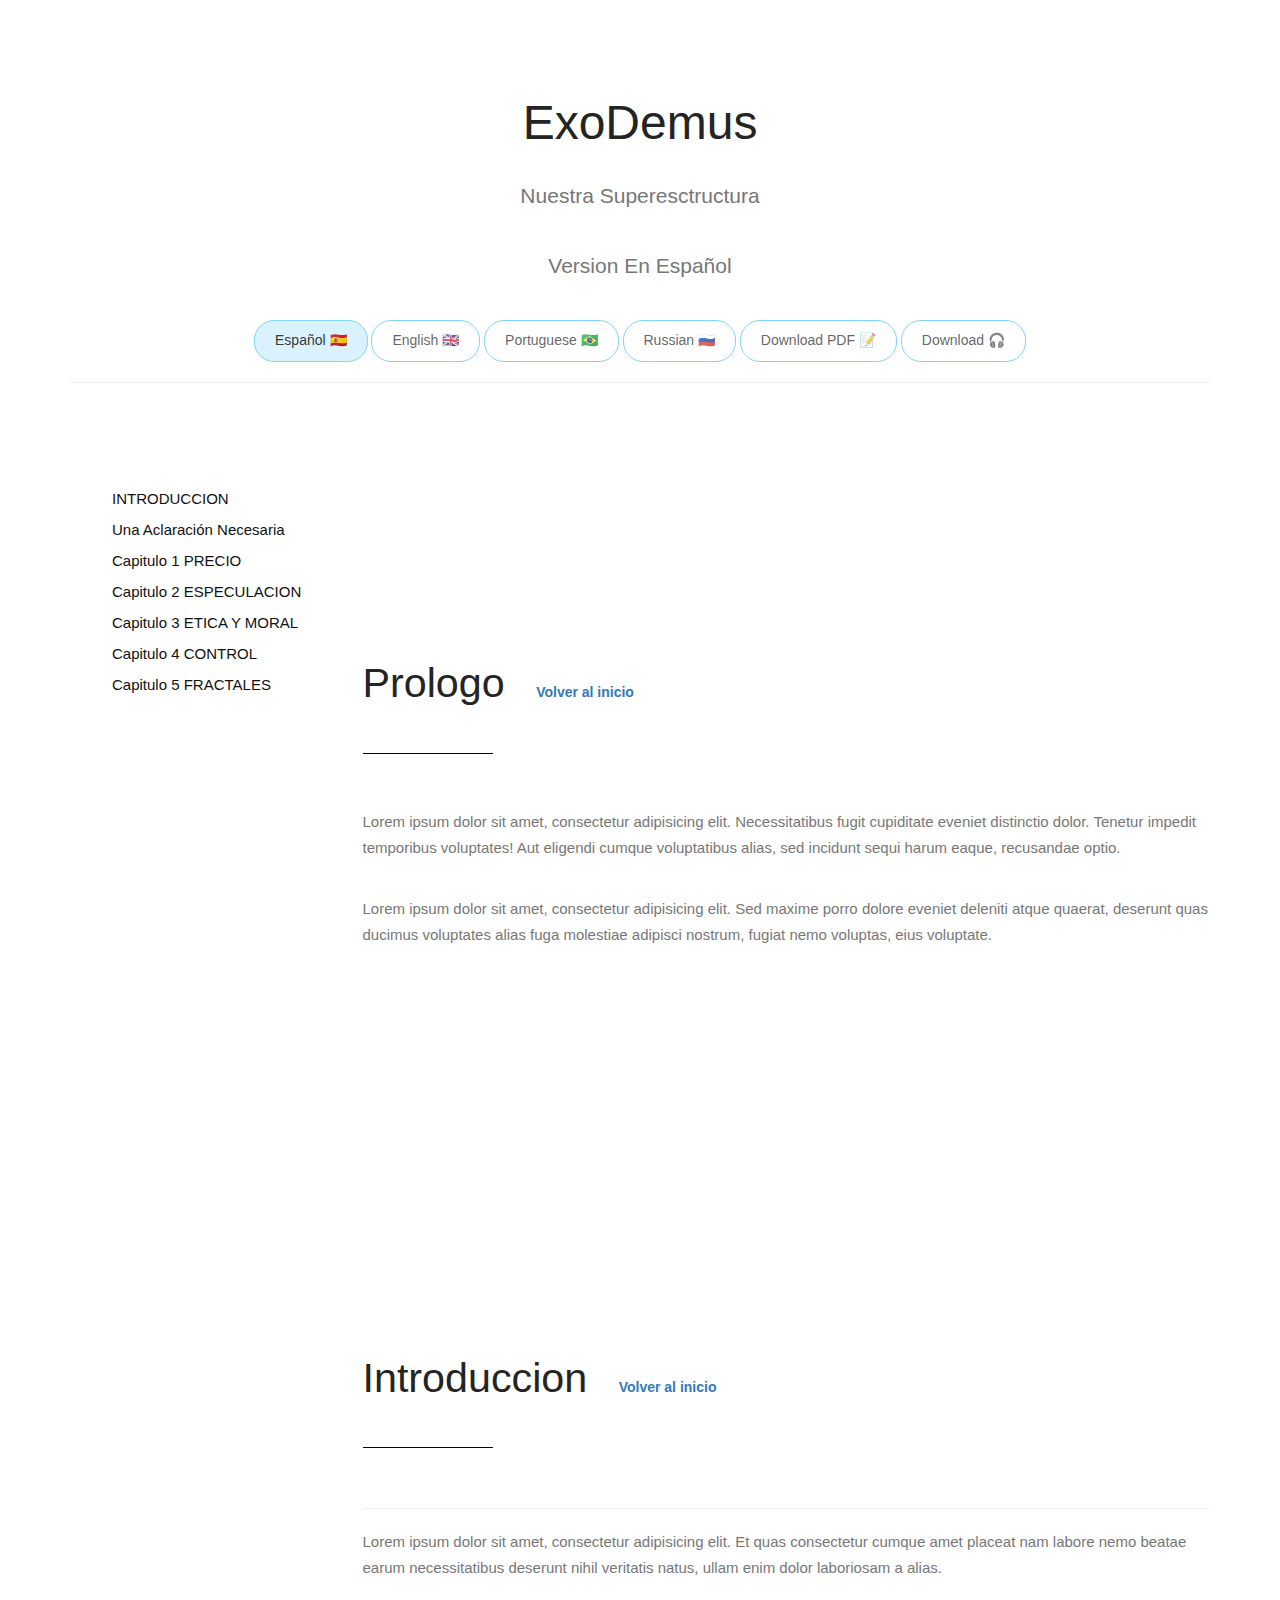
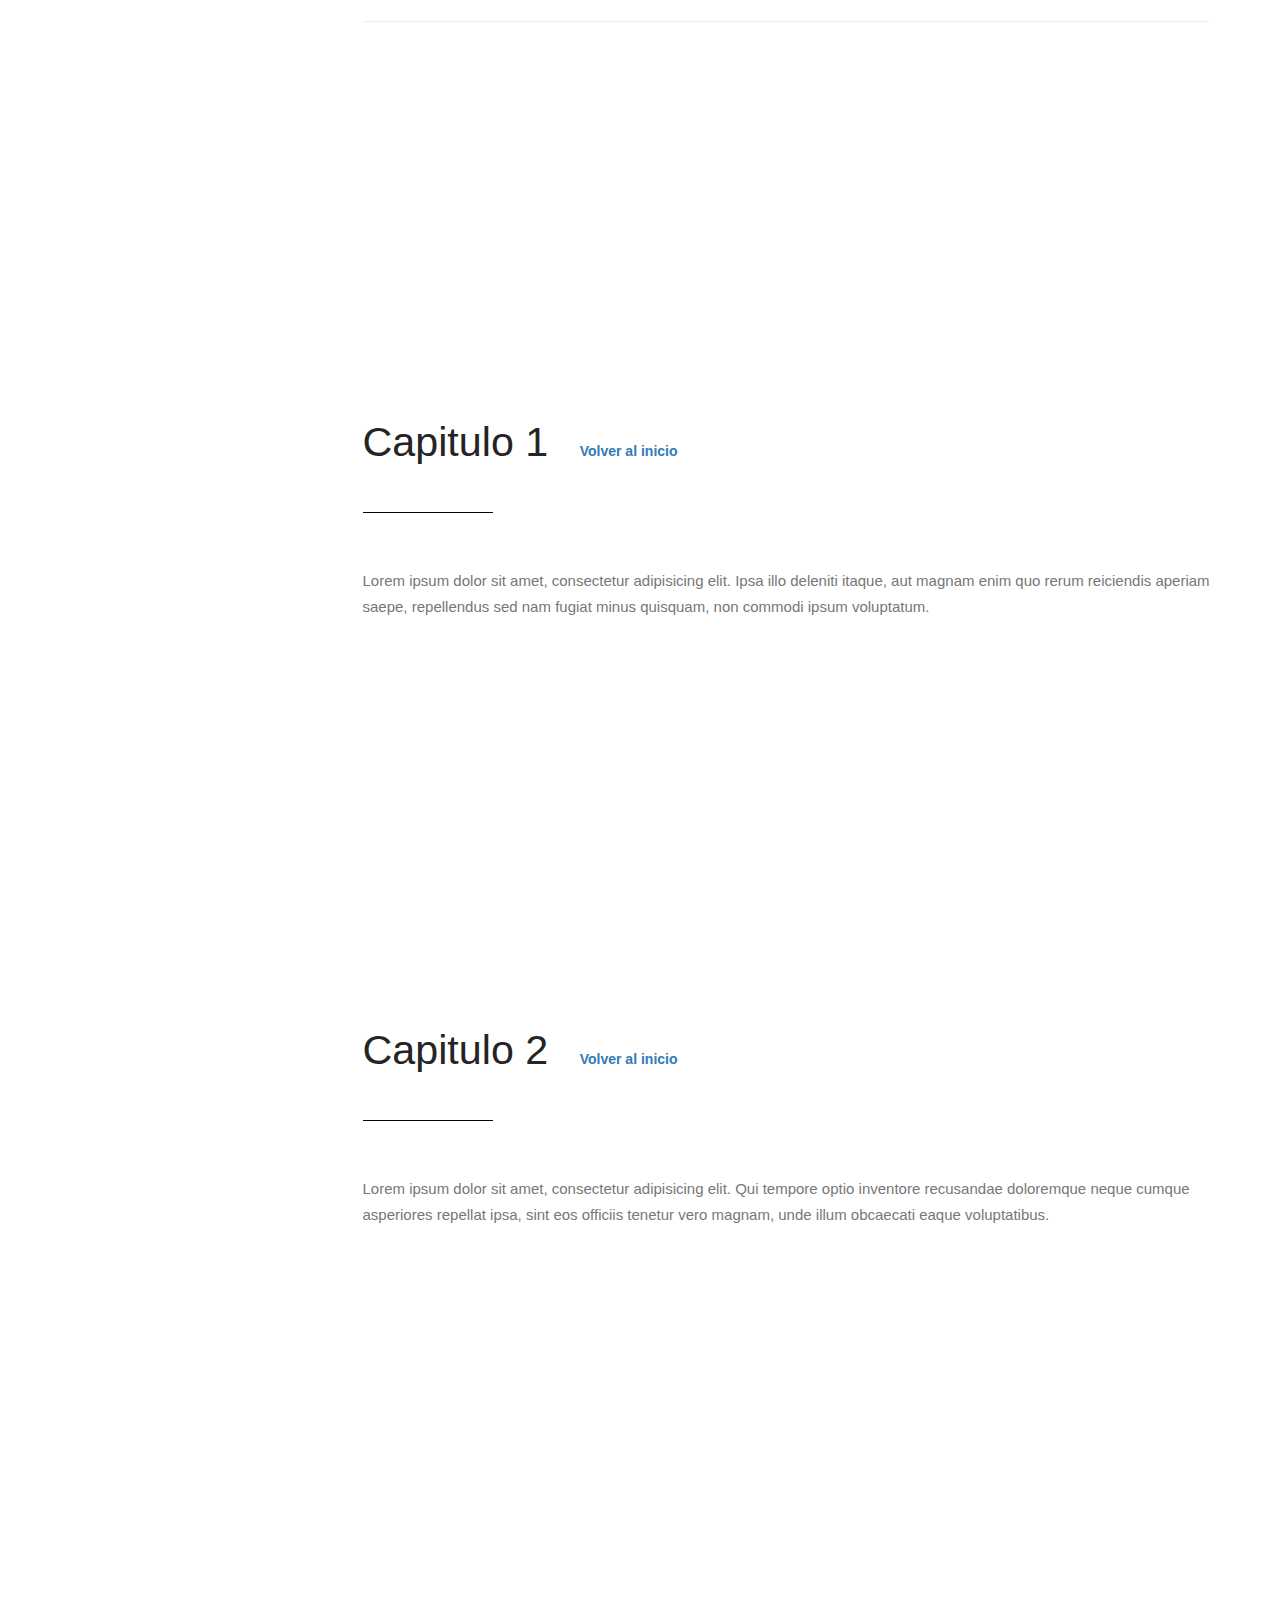
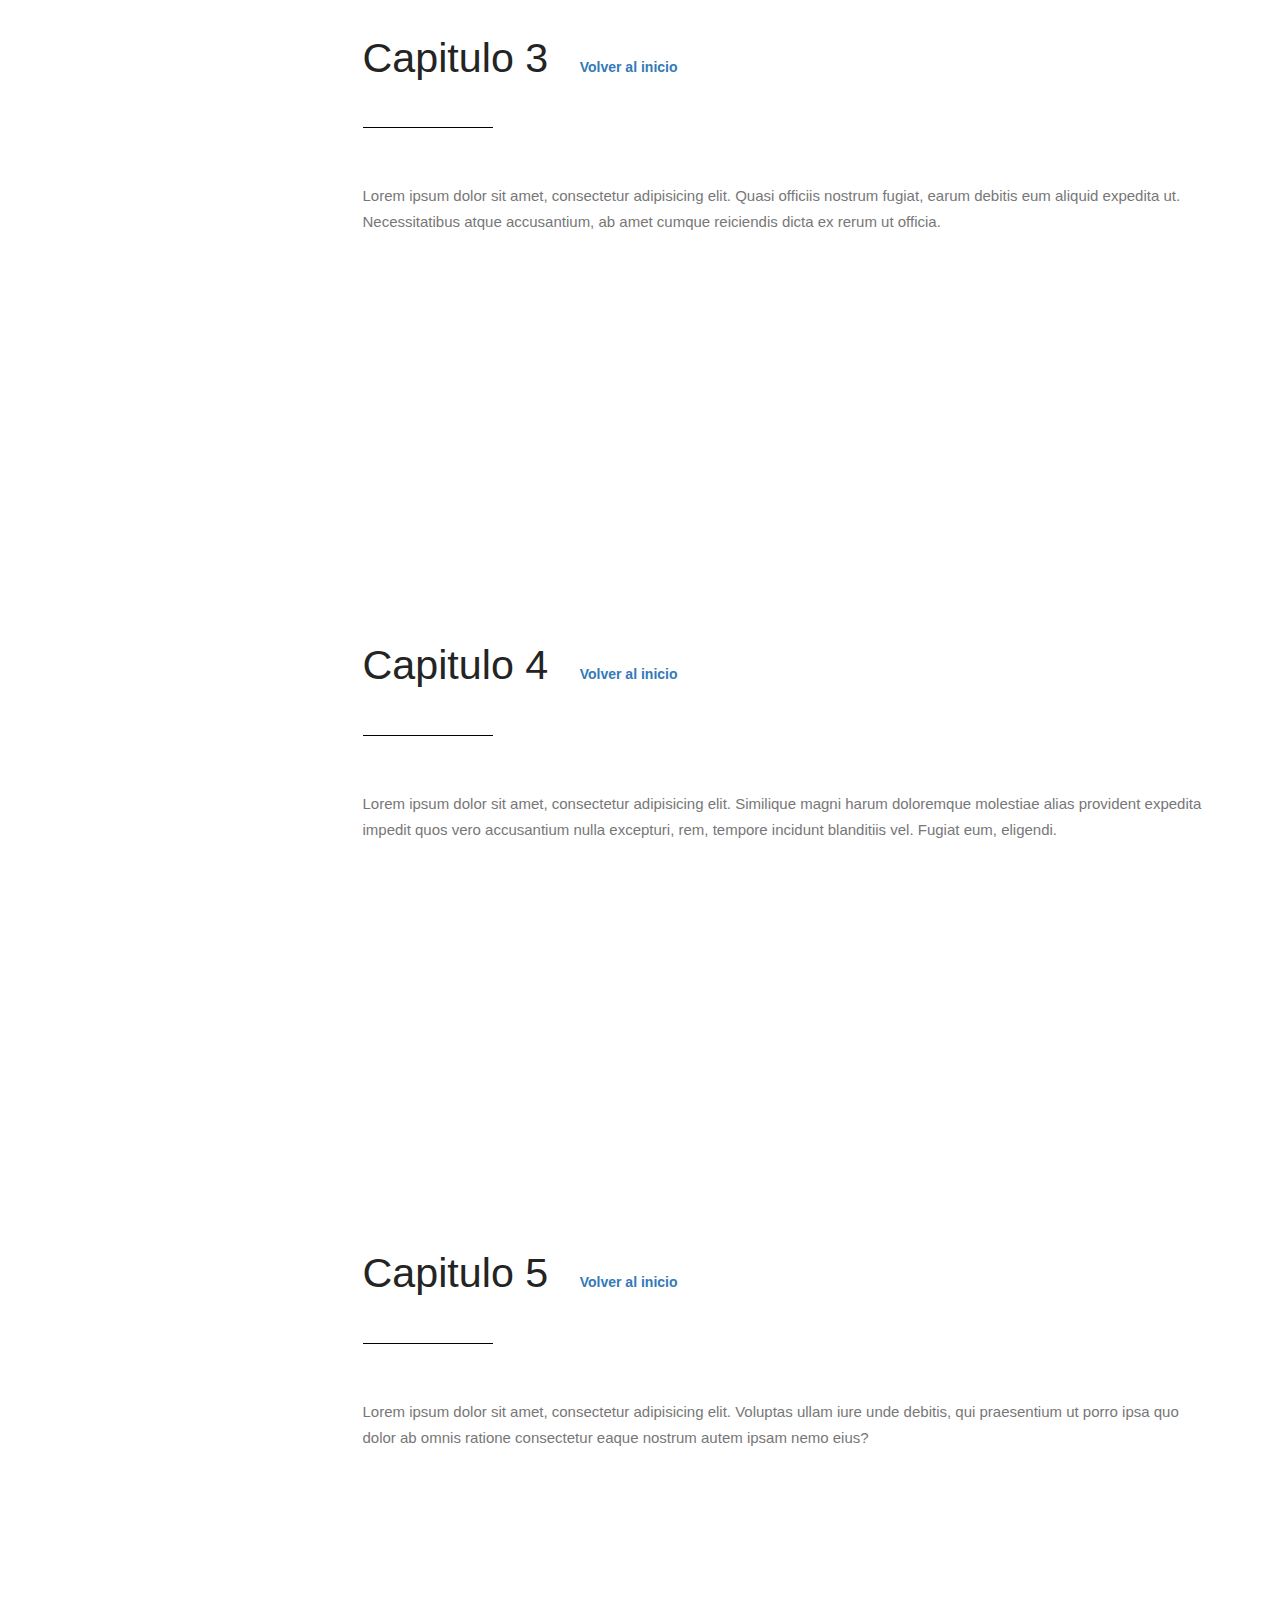
==== commit 39c47125: "Update book.html" ====
--- a/book.html
+++ b/book.html
@@ -8,7 +8,7 @@
     <meta name="author" content="">
     <meta name="keywords" content="">
 
-    <title>Libro</title>
+    <title>ExoDemus</title>
 
     <link rel="stylesheet" type="text/css" href="fonts/font-awesome-4.3.0/css/font-awesome.min.css">
     <link rel="stylesheet" type="text/css" href="css/stroke.css">
@@ -33,8 +33,9 @@
                 <div class="row">
                     <div class="col-md-12">
                         <div class="big-title text-center">
-                            <h1>Sebastian Moscoso</h1>
-                            <p class="lead">Version en Español.</p>
+                            <h1>ExoDemus</h1>
+                            <p class="lead">Nuestra Superesctructura</p>
+                            <p class="lead">Version en Español</p>
                             <a class="btn btn-book active-lang" href="book.html">Español 🇪🇸</a>
                             <a class="btn btn-book" href="book_en.html">English 🇬🇧</a>
                             <a class="btn btn-book" href="book_pt.html">Portuguese 🇧🇷</a>
@@ -58,36 +59,17 @@
                 <div class="col-md-3">
                     <nav class="docs-sidebar" data-spy="affix" data-offset-top="300" data-offset-bottom="200" role="navigation">
                         <ul class="nav">
-                            <li><a href="#line1">Prologo</a></li>
-                            <li><a href="#line2">Introduccion</a></li>
-                            <li><a href="#line3">Capitulo 1</a></li>
-                            <li><a href="#line4">Capitulo 2</a></li>
-                            <li><a href="#line5">Capitulo 3</a></li>
-                            <li><a href="#line6">Capitulo 4</a></li>
-                            <li><a href="#line7">Capitulo 5</a></li>
+                            <li><a href="#line1">INTRODUCCION</a></li>
+                            <li><a href="#line2">Una Aclaración Necesaria</a></li>
+                            <li><a href="#line3">Capitulo 1 PRECIO</a></li>
+                            <li><a href="#line4">Capitulo 2 ESPECULACION</a></li>
+                            <li><a href="#line5">Capitulo 3 ETICA Y MORAL</a></li>
+                            <li><a href="#line6">Capitulo 4 CONTROL</a></li>
+                            <li><a href="#line7">Capitulo 5 FRACTALES</a></li>
                         </ul>
                     </nav >
                 </div>
                 <div class="col-md-9">
-                    <section class="welcome">
-
-                        <div class="row">
-                            <div class="col-md-12 left-align">
-                                <h2 class="dark-text">Introduccion<hr></h2>
-                                <div class="row">
-
-                                    <div class="col-md-12 full">
-                                        <hr>
-                                        <div>
-                                            <p>Lorem ipsum dolor sit amet, consectetur adipisicing elit. Corrupti beatae dolorum rem harum, et, atque hic doloremque deleniti sapiente eligendi nobis vero quaerat exercitationem sint libero, molestiae molestias, sunt? Sit.</p>
-                                        </div>
-                                    </div>
-
-                                </div>
-                                <!-- end row -->
-                            </div>
-                        </div>
-                    </section>
 
                     <section id="line1" class="section">
 
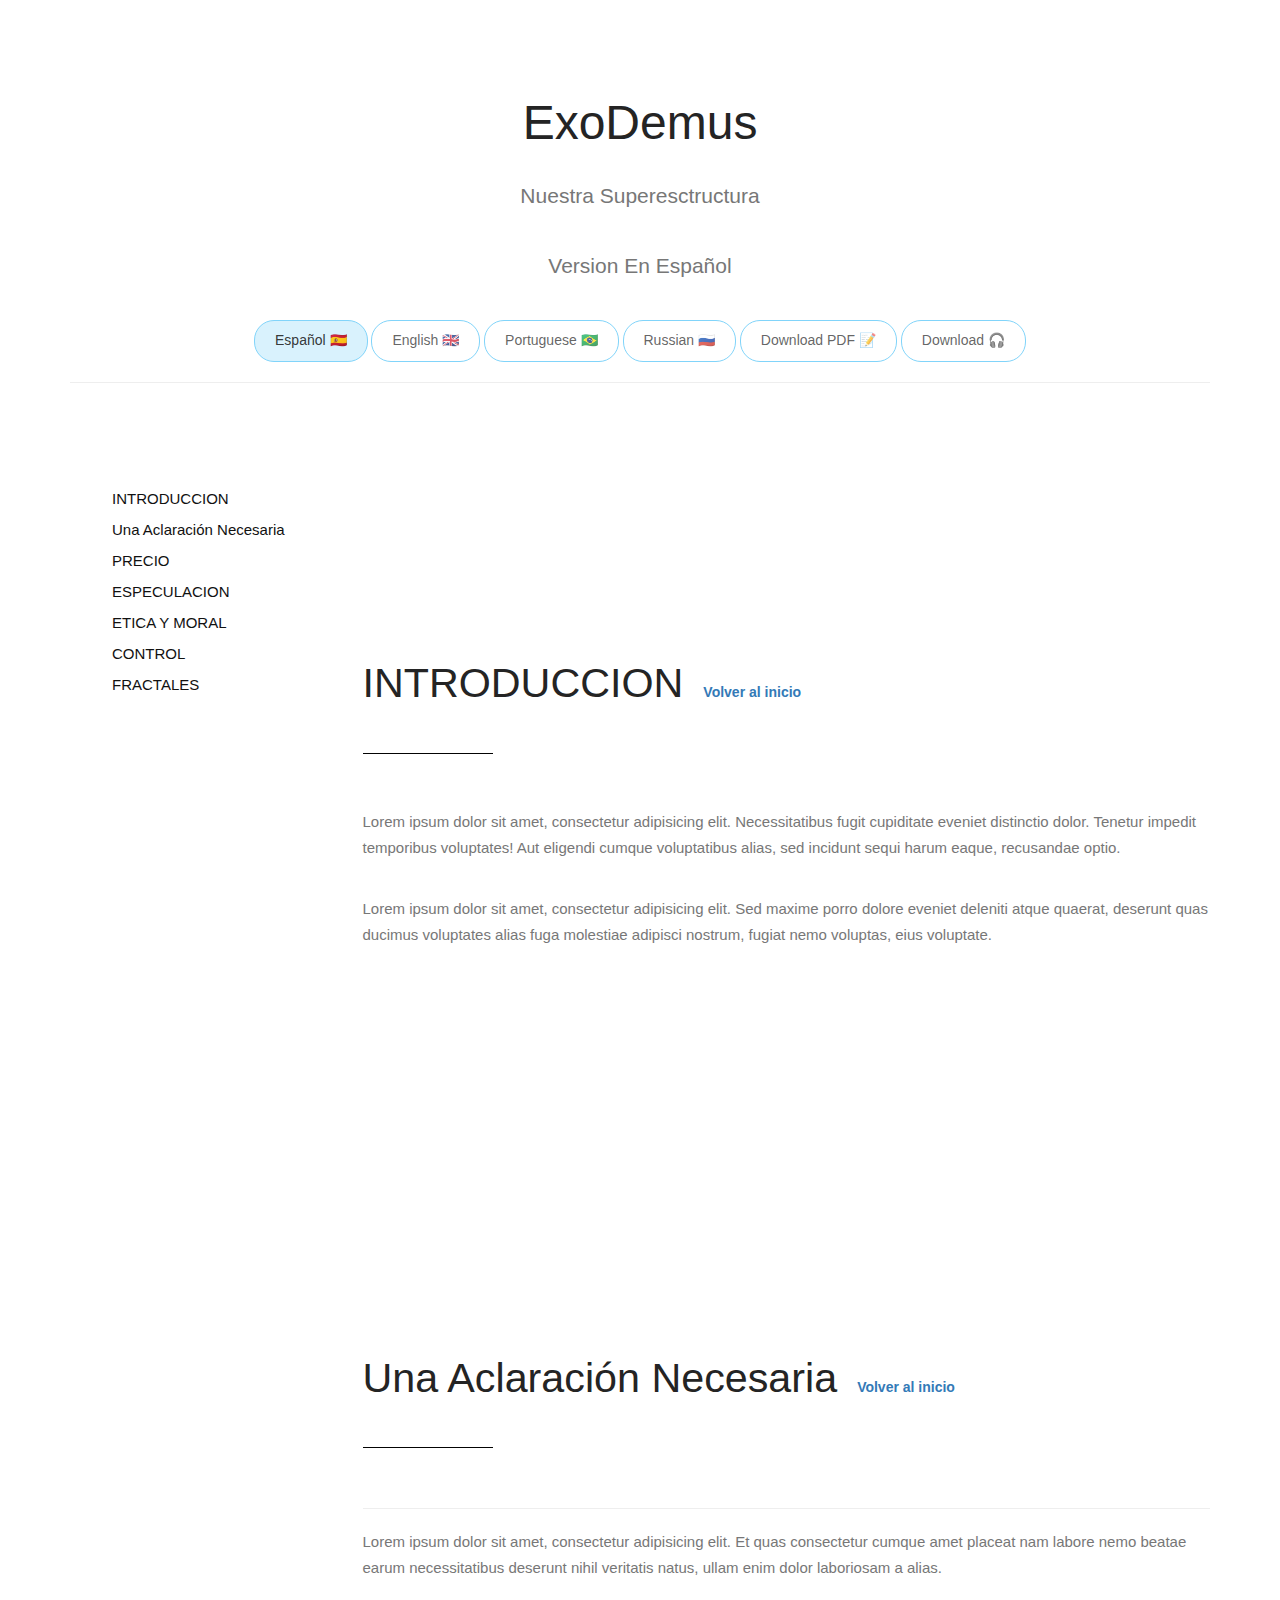
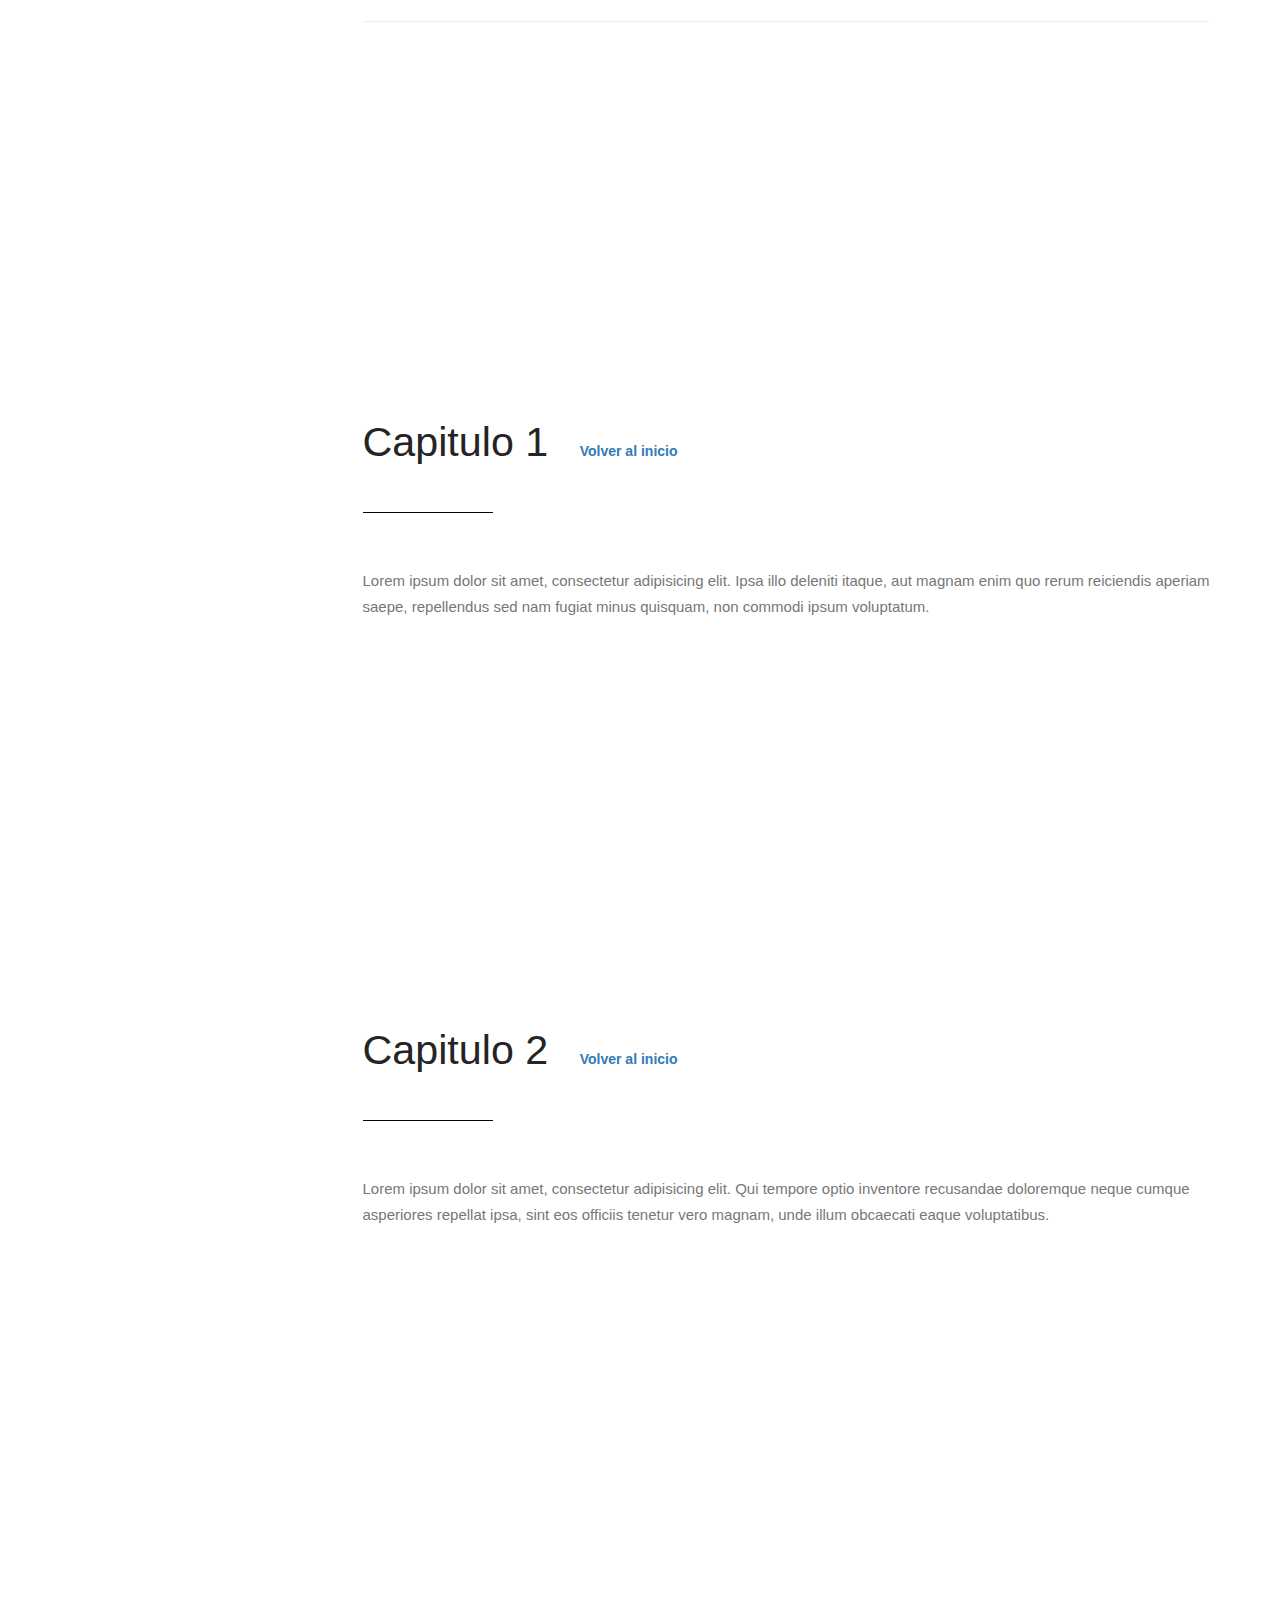
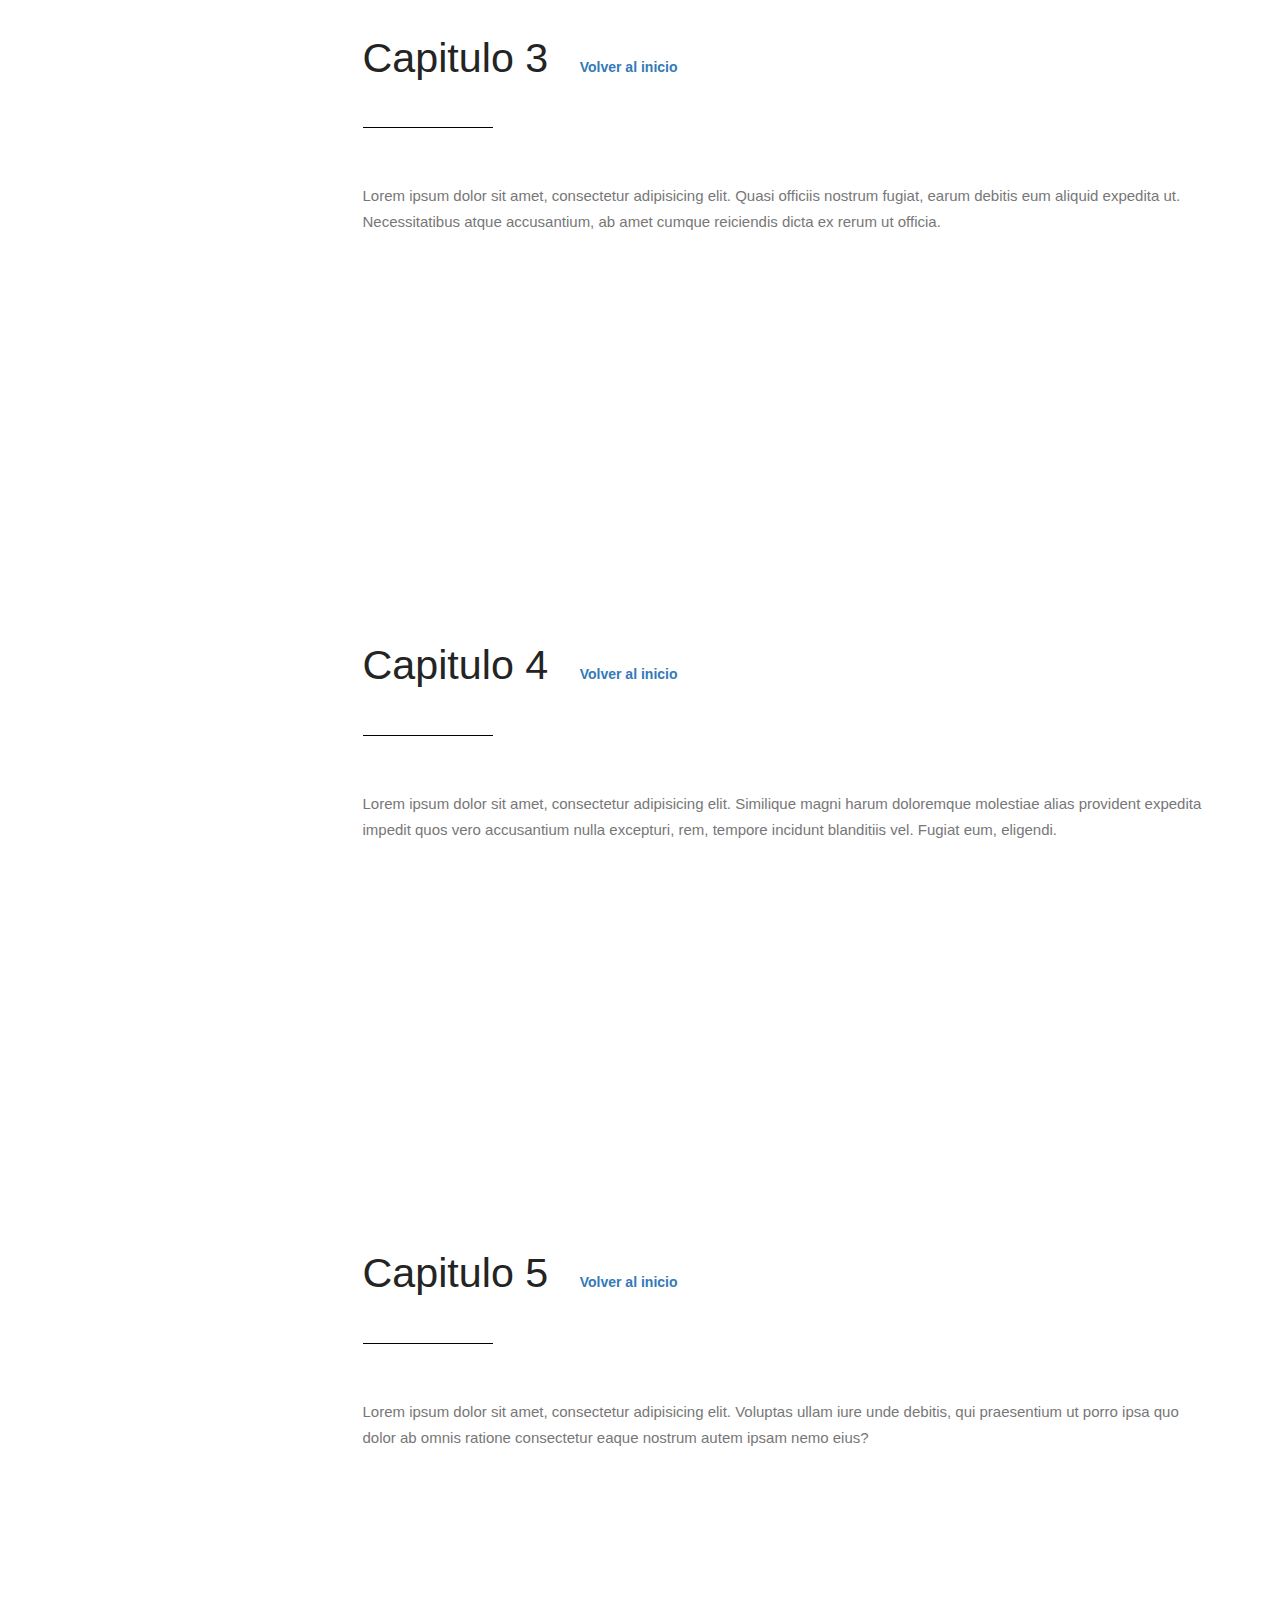
==== commit fd8abdd7: "Update book.html" ====
--- a/book.html
+++ b/book.html
@@ -61,11 +61,11 @@
                         <ul class="nav">
                             <li><a href="#line1">INTRODUCCION</a></li>
                             <li><a href="#line2">Una Aclaración Necesaria</a></li>
-                            <li><a href="#line3">Capitulo 1 PRECIO</a></li>
-                            <li><a href="#line4">Capitulo 2 ESPECULACION</a></li>
-                            <li><a href="#line5">Capitulo 3 ETICA Y MORAL</a></li>
-                            <li><a href="#line6">Capitulo 4 CONTROL</a></li>
-                            <li><a href="#line7">Capitulo 5 FRACTALES</a></li>
+                            <li><a href="#line3">PRECIO</a></li>
+                            <li><a href="#line4">ESPECULACION</a></li>
+                            <li><a href="#line5">ETICA Y MORAL</a></li>
+                            <li><a href="#line6">CONTROL</a></li>
+                            <li><a href="#line7">FRACTALES</a></li>
                         </ul>
                     </nav >
                 </div>
@@ -75,7 +75,7 @@
 
                         <div class="row">
                             <div class="col-md-12 left-align">
-                                <h2 class="dark-text">Prologo <a href="#top">Volver al inicio</a><hr></h2>
+                                <h2 class="dark-text">INTRODUCCION<a href="#top">Volver al inicio</a><hr></h2>
                             </div>
                             <!-- end col -->
                         </div>
@@ -95,7 +95,7 @@
 
                         <div class="row">
                             <div class="col-md-12 left-align">
-                                <h2 class="dark-text">Introduccion <a href="#top">Volver al inicio</a><hr></h2>
+                                <h2 class="dark-text">Una Aclaración Necesaria<a href="#top">Volver al inicio</a><hr></h2>
                             </div>
                             <!-- end col -->
                         </div>
